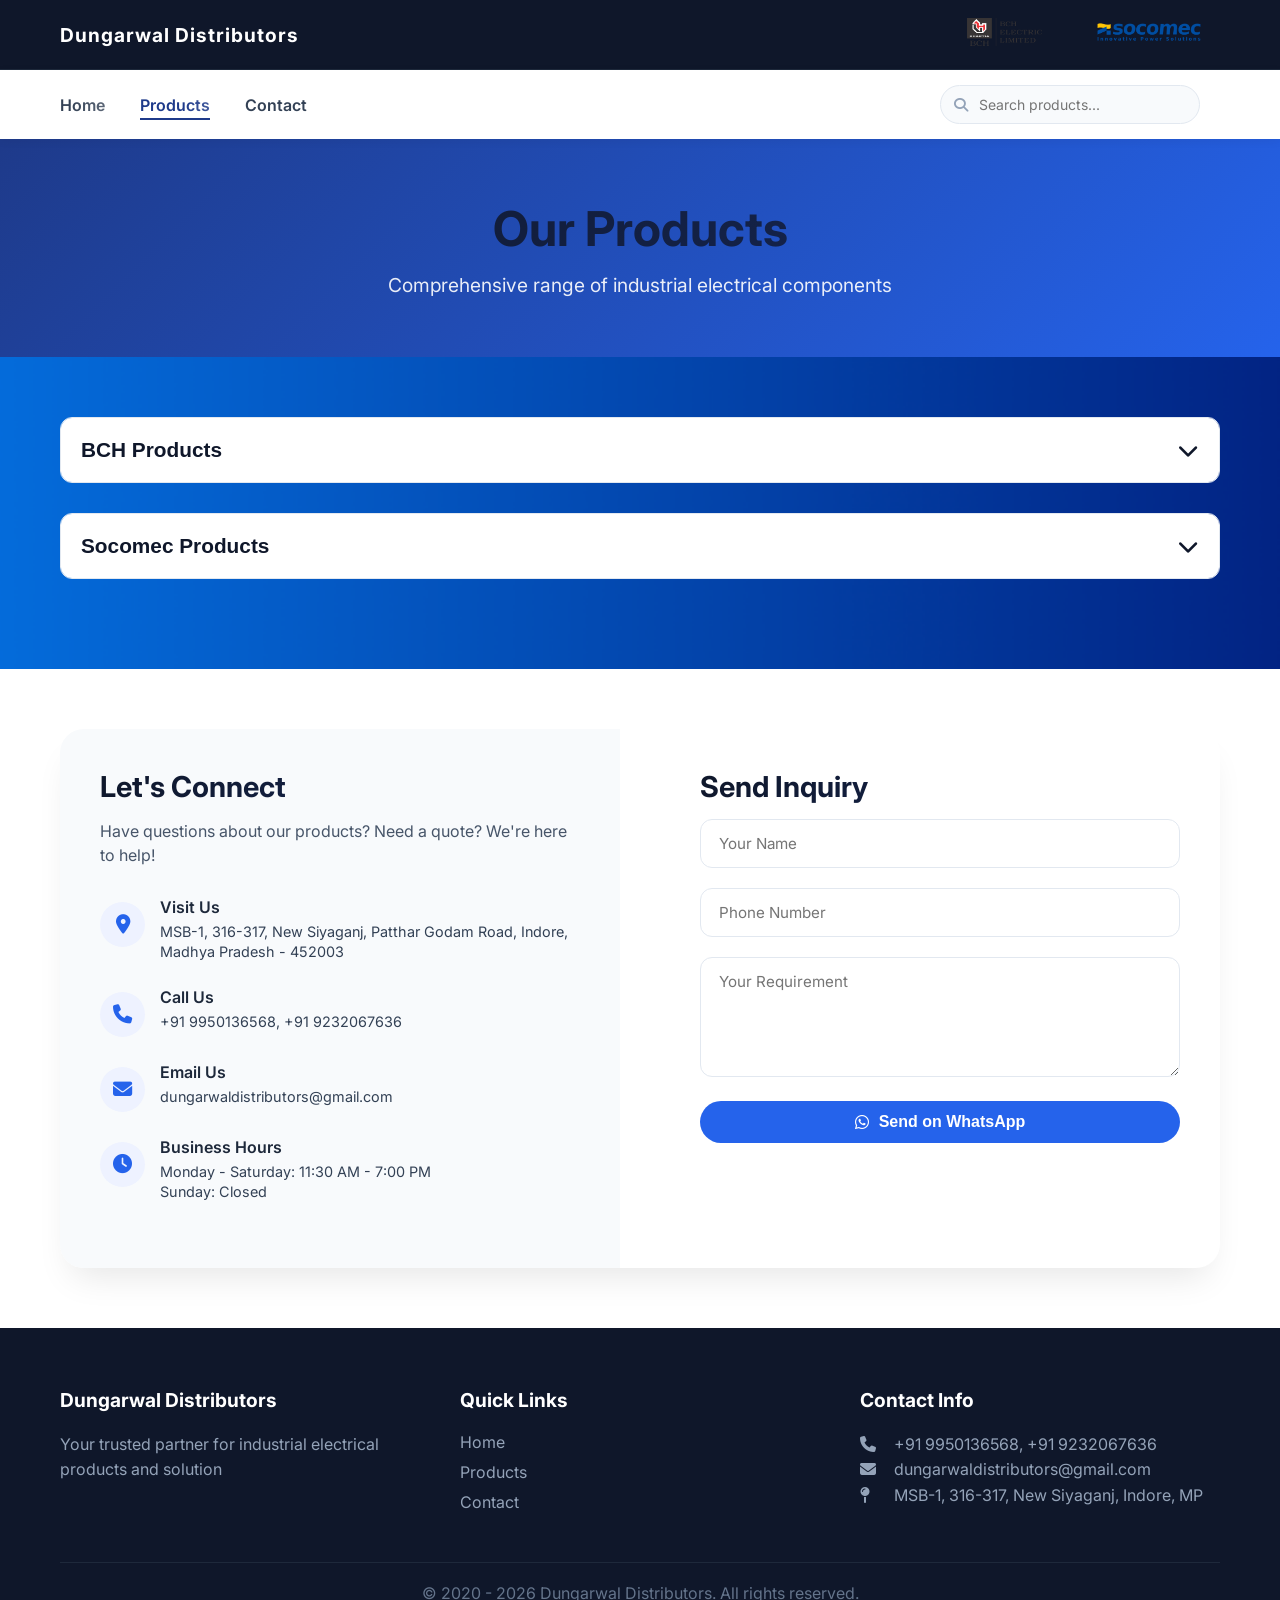
==== products.html @ 01066be3 "Add files via upload" ====
<!DOCTYPE html>
<html lang="en">
<head>
  <meta charset="UTF-8">
  <meta name="viewport" content="width=device-width, initial-scale=1.0">
  <link rel="stylesheet" href="style.css">
  <script defer src="script.js"></script>
  <title>Products | Dungarwal Distributors</title>
  <link href="https://fonts.googleapis.com/css2?family=Inter:wght@300;400;500;600;700;800&display=swap" rel="stylesheet">
  <link rel="stylesheet" href="https://cdnjs.cloudflare.com/ajax/libs/font-awesome/6.4.0/css/all.min.css">
  <style>
    /* Additional styles for contact section on products page - matching contact page exactly */
    .products-contact-section {
      padding: 60px 0;
      background: #ffffff;
    }
    
    .products-contact-section .container {
      max-width: 1200px;
      margin: 0 auto;
      padding: 0 20px;
    }
    
    .products-contact-section .contact-grid {
      display: grid;
      grid-template-columns: 1fr 1fr;
      gap: 40px;
      background: #ffffff;
      border-radius: 24px;
      box-shadow: 0 20px 35px -12px rgba(0,0,0,0.1);
      overflow: hidden;
    }
    
    .products-contact-section .contact-info {
      background: #f8fafc;
      padding: 40px;
    }
    
    .products-contact-section .contact-info h2 {
      font-size: 1.8rem;
      color: #1e293b;
      margin-bottom: 15px;
      font-weight: 700;
    }
    
    .products-contact-section .contact-info > p {
      color: #475569;
      margin-bottom: 30px;
      line-height: 1.5;
    }
    
    .products-contact-section .info-item {
      display: flex;
      align-items: flex-start;
      gap: 15px;
      margin-bottom: 25px;
    }
    
    .products-contact-section .info-item i {
      width: 45px;
      height: 45px;
      background: #eef2ff;
      border-radius: 50%;
      display: flex;
      align-items: center;
      justify-content: center;
      color: #2563eb;
      font-size: 1.2rem;
      flex-shrink: 0;
    }
    
    .products-contact-section .info-item h4 {
      font-size: 1rem;
      font-weight: 600;
      color: #1e293b;
      margin-bottom: 5px;
    }
    
    .products-contact-section .info-item p {
      color: #334155;
      font-size: 0.9rem;
      line-height: 1.4;
      margin: 0;
    }
    
    .products-contact-section .contact-form {
      padding: 40px;
    }
    
    .products-contact-section .contact-form h2 {
      font-size: 1.8rem;
      color: #1e293b;
      margin-bottom: 15px;
      font-weight: 700;
    }
    
    .products-contact-section .contact-form .form-group {
      margin-bottom: 20px;
    }
    
    .products-contact-section .contact-form input,
    .products-contact-section .contact-form textarea {
      width: 100%;
      padding: 14px 18px;
      border: 1px solid #e2e8f0;
      border-radius: 12px;
      font-family: 'Inter', sans-serif;
      font-size: 0.95rem;
      transition: all 0.2s ease;
      background: #ffffff;
    }
    
    .products-contact-section .contact-form input:focus,
    .products-contact-section .contact-form textarea:focus {
      outline: none;
      border-color: #2563eb;
      box-shadow: 0 0 0 3px rgba(37, 99, 235, 0.1);
    }
    
    .products-contact-section .contact-form textarea {
      min-height: 120px;
      resize: vertical;
    }
    
    .products-contact-section .contact-form .btn-primary {
      background: #2563eb;
      color: white;
      border: none;
      padding: 12px 28px;
      border-radius: 40px;
      font-weight: 600;
      font-size: 1rem;
      cursor: pointer;
      display: inline-flex;
      align-items: center;
      gap: 10px;
      transition: all 0.2s ease;
      width: 100%;
      justify-content: center;
    }
    
    .products-contact-section .contact-form .btn-primary:hover {
      background: #1d4ed8;
      transform: translateY(-2px);
      box-shadow: 0 6px 14px rgba(37, 99, 235, 0.25);
    }
    
    @media (max-width: 768px) {
      .products-contact-section .contact-grid {
        grid-template-columns: 1fr;
        gap: 0;
      }
      .products-contact-section .contact-info,
      .products-contact-section .contact-form {
        padding: 30px 25px;
      }
      .products-contact-section .contact-info h2,
      .products-contact-section .contact-form h2 {
        font-size: 1.5rem;
      }
    }
  </style>
</head>
<body>

<!-- Top Header with Index Button and Brand Logos -->
<div class="top-bar">
  <div class="container">
    <a href="index.html" class="company-name-btn">Dungarwal Distributors</a>
    <div class="brand-logos">
      <a href="index.html" class="company-name-btn" style="padding: 6px 16px;">
        <img src="images/bch-logo.png" alt="BCH Electric" style="height: 28px;">
      </a>
      <a href="index.html" class="company-name-btn" style="padding: 6px 16px;">
        <img src="images/socomec-logo.png" alt="Socomec" style="height: 28px;">
      </a>
    </div>
  </div>
</div>

<!-- Main Navigation -->
<nav class="main-nav">
  <div class="container">
    <div class="nav-links">
      <a href="index.html">Home</a>
      <a href="products.html" class="active">Products</a>
      <a href="contact.html">Contact</a>
    </div>
    <div class="nav-toggle">
      <i class="fas fa-bars"></i>
    </div>
  </div>
</nav>

<!-- Page Header -->
<section class="page-header">
  <div class="container">
    <h1>Our Products</h1>
    <p>Comprehensive range of industrial electrical components</p>
  </div>
</section>

<!-- Products Section -->
<section class="products-section">
  <div class="container">
    
    <!-- BCH Products Dropdown -->
    <div class="product-category">
      <button class="category-toggle">
        <span>BCH Products</span>
        <i class="fas fa-chevron-down"></i>
      </button>
      <div class="category-content">
        
        <div class="subcategory">
          <button class="subcategory-toggle">
            <span>Pump Controllers</span>
            <i class="fas fa-chevron-right"></i>
          </button>
          <div class="subcategory-content">
            <div class="products-grid">
              <div class="product-card">
                <div class="product-image">
                  <img src="images/dol.jpg" alt="DOL Starter">
                </div>
                <h3>DOL Starter</h3>
                <p>Direct-On-Line starter for simple and reliable motor starting applications.</p>
              </div>
              <div class="product-card">
                <div class="product-image">
                  <img src="images/fasd.png" alt="FASD">
                </div>
                <h3>FASD</h3>
                <p>Fully automatic star-delta starters for efficient pump and motor control.</p>
              </div>
              <div class="product-card">
                <div class="product-image">
                  <img src="images/three-phase-starter-panel.png" alt="Motor Starter Panel">
                </div>
                <h3>Motor Starter Panel</h3>
                <p>SPS DOL and star delta starter panels</p>
              </div>
              <div class="product-card">
                <div class="product-image">
                  <img src="images/bk1.png" alt="Bk1 Starter">
                </div>
                <h3>BK1 Starter</h3>
                <p>BK1 Starter</p>
              </div>
            </div>
          </div>
        </div>

        <!-- Industrial Products -->
        <div class="subcategory">
          <button class="subcategory-toggle">
            <span>Industrial Products</span>
            <i class="fas fa-chevron-right"></i>
          </button>
          <div class="subcategory-content">
            
            <!-- Power Control -->
            <div class="subcategory">
              <button class="subcategory-toggle">
                <span>Power Control</span>
                <i class="fas fa-chevron-right"></i>
              </button>
              <div class="subcategory-content">
                <div class="products-grid">
                  <div class="product-card"><div class="product-image"><img src="images/mccb.jpg" alt="MCCB"></div><h3>MCCB</h3></div>
                  <div class="product-card"><div class="product-image"><img src="images/mcb.jpg" alt="MCB"></div><h3>MCB</h3></div>
                  <div class="product-card"><div class="product-image"><img src="images/db.jpg" alt="Distribution Box"></div><h3>MCB Distribution Box</h3></div>
                  <div class="product-card"><div class="product-image"><img src="images/sdf.jpg" alt="SDF"></div><h3>SDF</h3></div>
                  <div class="product-card"><div class="product-image"><img src="images/acb.jpg" alt="ACB"></div><h3>ACB</h3></div>
                  <div class="product-card"><div class="product-image"><img src="images/rccb.jpg" alt="RCCB"></div><h3>RCCB</h3></div>
                </div>
              </div>
            </div>

            <!-- Motor Control -->
            <div class="subcategory">
              <button class="subcategory-toggle">
                <span>Motor Control Products</span>
                <i class="fas fa-chevron-right"></i>
              </button>
              <div class="subcategory-content">
                <div class="products-grid">
                  <div class="product-card"><div class="product-image"><img src="images/minicontactor.jpg" alt="Mini Contactor"></div><h3>Mini Contactors</h3></div>
                  <div class="product-card"><div class="product-image"><img src="images/contactor.jpg" alt="Contactor"></div><h3>Contactors</h3></div>
                  <div class="product-card"><div class="product-image"><img src="images/special.jpg" alt="Special Contactor"></div><h3>Special Purpose Contactors</h3></div>
                  <div class="product-card"><div class="product-image"><img src="images/relay.jpg" alt="Control Relay"></div><h3>Control Relay</h3></div>
                  <div class="product-card"><div class="product-image"><img src="images/dccontactor.jpg" alt="DC Contactor"></div><h3>DC Contactors</h3></div>
                  <div class="product-card"><div class="product-image"><img src="images/relay.jpg" alt="Overload Relay"></div><h3>Overload Relays</h3></div>
                  <div class="product-card"><div class="product-image"><img src="images/mpcb.jpg" alt="MPCB"></div><h3>MPCB</h3></div>
                  <div class="product-card"><div class="product-image"><img src="images/EOR.jpg" alt="Electronic Overload Relay"></div><h3>Electronic Overload Relay</h3></div>
                  <div class="product-card"><div class="product-image"><img src="images/apfc.jpg" alt="Automatic Power Factor Correction Relay"></div><h3>APFC Relay</h3></div>
                  <div class="product-card"><div class="product-image"><img src="images/capacitor.jpg" alt="Power Capacitor"></div><h3>Power Capacitor</h3></div>
                </div>
              </div>
            </div>
           
            <!-- Other Industrial -->
            <div class="subcategory">
              <button class="subcategory-toggle">
                <span>Other Industrial Products</span>
                <i class="fas fa-chevron-right"></i>
              </button>
              <div class="subcategory-content">
                <div class="products-grid">
                  <div class="product-card"><div class="product-image"><img src="images/control.jpg" alt="Control Devices"></div><h3>Control & Signalling Devices</h3></div>
                  <div class="product-card"><div class="product-image"><img src="images/footswitch.jpg" alt="Foot Switch"></div><h3>Foot Switch</h3></div>
                  <div class="product-card"><div class="product-image"><img src="images/acbrake.jpg" alt="AC Brake"></div><h3>AC Solenoid & AC Brakes</h3></div>
                  <div class="product-card"><div class="product-image"><img src="images/dcbrake.jpg" alt="DC Brake"></div><h3>DC Brakes</h3></div>
                  <div class="product-card"><div class="product-image"><img src="images/timer.jpg" alt="Timer"></div><h3>Pneumatic Timers</h3></div>
                  <div class="product-card"><div class="product-image"><img src="images/wire.jpg" alt="Wire"></div><h3>Wires & Cables</h3></div>
                  <div class="product-card"><div class="product-image"><img src="images/socket.jpg" alt="Socket"></div><h3>Industrial Plug & Socket</h3></div>
                  <div class="product-card"><div class="product-image"><img src="images/limit.jpg" alt="Limit Switch"></div><h3>Limit Switch</h3></div>
                  <div class="product-card"><div class="product-image"><img src="images/ps.jpg" alt="Proximity Sensor"></div><h3>Proximity Sensor</h3></div>
                </div>
              </div>
            </div>

          </div>
        </div>

        <!-- Enclosures -->
        <div class="subcategory">
          <button class="subcategory-toggle">
            <span>Enclosures</span>
            <i class="fas fa-chevron-right"></i>
          </button>
          <div class="subcategory-content">
            <div class="products-grid">
              <div class="product-card">
                <div class="product-image">
                  <img src="images/enclosure.jpg" alt="Electrical Enclosures">
                </div>
                <h3>Electrical Enclosures</h3>
                <p>Robust enclosures for protection of electrical components in industrial environments.</p>
              </div>
            </div>
          </div>
        </div>

      </div>
    </div>

    <div class="product-category">
      <button class="category-toggle">
        <span>Socomec Products</span>
        <i class="fas fa-chevron-down"></i>
      </button>
      <div class="category-content">
        
        <!-- Subcategory 1 -->
        <div class="subcategory">
          <button class="subcategory-toggle">
            <span>Power Switching</span>
            <i class="fas fa-chevron-right"></i>
          </button>
          <div class="subcategory-content">
            <div class="products-grid">
              <div class="product-card">
                <div class="product-image">
                  <img src="images/ats.jpg" alt="ATS">
                </div>
                <h3>Automatic Transfer Switch</h3>
                <p>Seamless switching between mains and generator.</p>
              </div>
              <div class="product-card">
                <div class="product-image">
                  <img src="images/changeover.jpg" alt="Changeover">
                </div>
                <h3>Manual Changeover Switch</h3>
                <p>Reliable manual power switching solution.</p>
              </div>
              <div class="product-card">
                <div class="product-image">
                  <img src="images/switch.jpg" alt="Switch Disconnector">
                </div>
                <h3>Switch Disconnectors</h3>
                <p>Safe isolation and switching devices.</p>
              </div>
              <div class="product-card">
                <div class="product-image">
                  <img src="images/fuse.jpg" alt="Fuse Switch">
                </div>
                <h3>Fuse Switch Disconnectors</h3>
                <p>Integrated protection with fuse-based switching.</p>
              </div>
            </div>
          </div>
        </div>

        <!-- Subcategory 2 -->
        <div class="subcategory">
          <button class="subcategory-toggle">
            <span>Power Monitoring</span>
            <i class="fas fa-chevron-right"></i>
          </button>
          <div class="subcategory-content">
            <div class="products-grid">
              <div class="product-card">
                <div class="product-image">
                  <img src="images/meter.jpg" alt="Energy Meter">
                </div>
                <h3>Energy Meters</h3>
                <p>Accurate measurement of electrical consumption.</p>
              </div>
              <div class="product-card">
                <div class="product-image">
                  <img src="images/analyzer.jpg" alt="Power Analyzer">
                </div>
                <h3>Power Analyzers</h3>
                <p>Advanced monitoring of electrical parameters.</p>
              </div>
              <div class="product-card">
                <div class="product-image">
                  <img src="images/monitor.jpg" alt="Monitoring System">
                </div>
                <h3>Monitoring Systems</h3>
                <p>Real-time tracking of power performance.</p>
              </div>
              <div class="product-card">
                <div class="product-image">
                  <img src="images/controller.jpg" alt="Controller">
                </div>
                <h3>Power Controllers</h3>
                <p>Smart control for optimized energy usage.</p>
              </div>
            </div>
          </div>
        </div>

      </div>
    </div>

  </div> <!-- Closing container for products-section -->
</section>

<!-- ========== CONTACT SECTION ADDED EXACTLY AS ON CONTACT PAGE ========== -->
<section class="products-contact-section">
  <div class="container">
    <div class="contact-grid">
      <div class="contact-info">
        <h2>Let's Connect</h2>
        <p>Have questions about our products? Need a quote? We're here to help!</p>
        
        <div class="info-item">
          <i class="fas fa-map-marker-alt"></i>
          <div>
            <h4>Visit Us</h4>
            <p>MSB-1, 316-317, New Siyaganj, Patthar Godam Road, Indore, Madhya Pradesh - 452003</p>
          </div>
        </div>
        
        <div class="info-item">
          <i class="fas fa-phone"></i>
          <div>
            <h4>Call Us</h4>
            <p>+91 9950136568, +91 9232067636</p>
          </div>
        </div>
        
        <div class="info-item">
          <i class="fas fa-envelope"></i>
          <div>
            <h4>Email Us</h4>
            <p>dungarwaldistributors@gmail.com</p>
          </div>
        </div>
        
        <div class="info-item">
          <i class="fas fa-clock"></i>
          <div>
            <h4>Business Hours</h4>
            <p>Monday - Saturday: 11:30 AM - 7:00 PM</p>
            <p>Sunday: Closed</p>
          </div>
        </div>
      </div>
      
      <div class="contact-form">
        <h2>Send Inquiry</h2>
        <form id="productsInquiryForm">
          <div class="form-group">
            <input type="text" id="productsName" placeholder="Your Name" required>
          </div>
          <div class="form-group">
            <input type="text" id="productsPhone" placeholder="Phone Number" required>
          </div>
          <div class="form-group">
            <textarea id="productsMessage" placeholder="Your Requirement" required></textarea>
          </div>
          <button type="button" class="btn-primary" onclick="sendProductsWhatsApp()">
            <i class="fab fa-whatsapp"></i> Send on WhatsApp
          </button>
        </form>
      </div>
    </div>
  </div>
</section>
<!-- ========== END OF CONTACT SECTION ========== -->

<!-- Footer -->
<footer>
  <div class="container" id="footer-container">
    <!-- Footer will load here -->
  </div>
</footer>

<script>
  fetch('footer.html')
    .then(response => response.text())
    .then(data => {
      document.getElementById('footer-container').innerHTML = data;
    });
</script>

<script>
  // Product URL mapping
  const productUrls = {
    'dol-starter': 'dol-starter.html',
    'fasd-starter': 'fasd-starter.html',
    'motor-starter-panel': 'motor-starter-panel.html',
    'single-phase-pump-panel': 'vfd-panel.html',
    'mccb': 'mccb.html',
    'mcb': 'mcb.html',
    'distribution-box': 'distribution-box.html',
    'sdf': 'sdf.html',
    'acb': 'acb.html',
    'rccb': 'rccb.html',
    'mini-contactor': 'mini-contactor.html',
    'contactor': 'contactor.html',
    'special-contactor': 'special-contactor.html',
    'control-relay': 'control-relay.html',
    'dc-contactor': 'dc-contactor.html',
    'overload-relay': 'overload-relay.html',
    'mpcb': 'mpcb.html',
    'electronic-overload': 'electronic-overload.html',
    'apfc-relay': 'apfc-relay.html',
    'power-capacitor': 'power-capacitor.html',
    'control-devices': 'control-devices.html',
    'foot-switch': 'foot-switch.html',
    'ac-brake': 'ac-brake.html',
    'dc-brake': 'dc-brake.html',
    'timer': 'timer.html',
    'wire': 'wire.html',
    'socket': 'socket.html',
    'limit-switch': 'limit-switch.html',
    'proximity-sensor': 'proximity-sensor.html',
    'enclosures': 'enclosures.html',
    'ats': 'ats.html',
    'changeover': 'changeover.html',
    'switch-disconnector': 'switch-disconnector.html',
    'fuse-switch': 'fuse-switch.html',
    'energy-meter': 'energy-meter.html',
    'power-analyzer': 'power-analyzer.html',
    'monitoring-system': 'monitoring-system.html',
    'power-controller': 'power-controller.html'
  };

  // Enable scroll restoration
  if ('scrollRestoration' in history) {
    history.scrollRestoration = 'manual';
  }

  // Save scroll position before leaving
  window.addEventListener('beforeunload', () => {
    sessionStorage.setItem('products_scroll_position', window.scrollY);
    
    // Save expanded categories state
    const expandedCategories = [];
    document.querySelectorAll('.category-content.active').forEach((content, index) => {
      const categoryBtn = content.previousElementSibling;
      if (categoryBtn && categoryBtn.classList.contains('category-toggle')) {
        const categoryText = categoryBtn.querySelector('span').innerText;
        expandedCategories.push(categoryText);
      }
    });
    sessionStorage.setItem('products_expanded_categories', JSON.stringify(expandedCategories));
    
    // Save expanded subcategories state
    const expandedSubcategories = [];
    document.querySelectorAll('.subcategory-content.active').forEach((content) => {
      const subcategoryBtn = content.previousElementSibling;
      if (subcategoryBtn && subcategoryBtn.classList.contains('subcategory-toggle')) {
        const subcategoryText = subcategoryBtn.querySelector('span').innerText;
        expandedSubcategories.push(subcategoryText);
      }
    });
    sessionStorage.setItem('products_expanded_subcategories', JSON.stringify(expandedSubcategories));
  });

  // Restore scroll position and expanded states on load
  window.addEventListener('load', () => {
    // Restore scroll position
    const savedScroll = sessionStorage.getItem('products_scroll_position');
    if (savedScroll) {
      setTimeout(() => {
        window.scrollTo(0, parseInt(savedScroll));
      }, 100);
    }
    
    // Restore expanded categories
    const savedCategories = sessionStorage.getItem('products_expanded_categories');
    if (savedCategories) {
      const categoriesToExpand = JSON.parse(savedCategories);
      document.querySelectorAll('.category-toggle').forEach(toggle => {
        const span = toggle.querySelector('span');
        if (span && categoriesToExpand.includes(span.innerText)) {
          toggle.click();
        }
      });
    }
    
    // Restore expanded subcategories
    const savedSubcategories = sessionStorage.getItem('products_expanded_subcategories');
    if (savedSubcategories) {
      const subcategoriesToExpand = JSON.parse(savedSubcategories);
      document.querySelectorAll('.subcategory-toggle').forEach(toggle => {
        const span = toggle.querySelector('span');
        if (span && subcategoriesToExpand.includes(span.innerText)) {
          toggle.click();
        }
      });
    }
  });

  // Category toggle functionality
  document.querySelectorAll('.category-toggle').forEach(button => {
    button.addEventListener('click', () => {
      const content = button.nextElementSibling;
      button.classList.toggle('active');
      content.classList.toggle('active');
    });
  });

  // Subcategory toggle functionality
  document.querySelectorAll('.subcategory-toggle').forEach(button => {
    button.addEventListener('click', (e) => {
      e.stopPropagation();
      const content = button.nextElementSibling;
      button.classList.toggle('active');
      content.classList.toggle('active');
    });
  });

  // Make product cards clickable - saves scroll position before navigating
  document.querySelectorAll('.product-card').forEach(card => {
    card.addEventListener('click', (e) => {
      e.preventDefault();
      
      const productKey = card.getAttribute('data-product');
      const productUrl = productUrls[productKey];
      
      if (productUrl) {
        // Save current scroll position before navigating
        sessionStorage.setItem('products_scroll_position', window.scrollY);
        
        // Save expanded categories state
        const expandedCategories = [];
        document.querySelectorAll('.category-content.active').forEach((content) => {
          const categoryBtn = content.previousElementSibling;
          if (categoryBtn && categoryBtn.classList.contains('category-toggle')) {
            const categoryText = categoryBtn.querySelector('span').innerText;
            expandedCategories.push(categoryText);
          }
        });
        sessionStorage.setItem('products_expanded_categories', JSON.stringify(expandedCategories));
        
        // Save expanded subcategories state
        const expandedSubcategories = [];
        document.querySelectorAll('.subcategory-content.active').forEach((content) => {
          const subcategoryBtn = content.previousElementSibling;
          if (subcategoryBtn && subcategoryBtn.classList.contains('subcategory-toggle')) {
            const subcategoryText = subcategoryBtn.querySelector('span').innerText;
            expandedSubcategories.push(subcategoryText);
          }
        });
        sessionStorage.setItem('products_expanded_subcategories', JSON.stringify(expandedSubcategories));
        
        // Navigate to product page
        window.location.href = productUrl;
      } else {
        console.warn('No URL mapping found for product:', productKey);
      }
    });
  });

  // WhatsApp inquiry function for products page (identical to contact page)
  function sendProductsWhatsApp() {
    var name = document.getElementById('productsName').value.trim();
    var phone = document.getElementById('productsPhone').value.trim();
    var message = document.getElementById('productsMessage').value.trim();
    
    if (name === "" || phone === "" || message === "") {
      alert("Please fill all fields before sending.");
      return;
    }
    
    // Validate phone number (basic check)
    if (phone.length < 10) {
      alert("Please enter a valid phone number.");
      return;
    }
    
    var whatsappMessage = "Hello Dungarwal Distributors,%0A" +
                          "Name: " + encodeURIComponent(name) + "%0A" +
                          "Phone: " + encodeURIComponent(phone) + "%0A" +
                          "Requirement: " + encodeURIComponent(message);
    
    // Using the business phone number from contact info
    var whatsappNumber = "919950136568"; // +91 9950136568 without plus
    var whatsappUrl = "https://wa.me/" + whatsappNumber + "?text=" + whatsappMessage;
    
    window.open(whatsappUrl, '_blank');
  }
</script>

</body>
</html>
---- style.css ----
* {
  margin: 0;
  padding: 0;
  box-sizing: border-box;
}

body {
  font-family: 'Inter', sans-serif;
  background: #f8fafc;
  color: #1e293b;
  overflow-x: hidden;
  position: relative;
}

/* Animated Background Gradient */
body::before {
  content: '';
  position: fixed;
  top: 0;
  left: 0;
  width: 100%;
  height: 100%;
  background: linear-gradient(125deg, 
    rgba(248, 250, 252, 0.95) 0%,
    rgba(241, 245, 249, 0.95) 50%,
    rgba(226, 232, 240, 0.95) 100%);
  z-index: -2;
  animation: gradientShift 15s ease infinite;
  background-size: 200% 200%;
}

@keyframes gradientShift {
  0% { background-position: 0% 50%; }
  50% { background-position: 100% 50%; }
  100% { background-position: 0% 50%; }
}

/* Floating Particles */
.particles {
  position: fixed;
  top: 0;
  left: 0;
  width: 100%;
  height: 100%;
  z-index: -1;
  pointer-events: none;
  overflow: hidden;
}

.particle {
  position: absolute;
  background: rgba(30, 58, 138, 0.08);
  border-radius: 50%;
  animation: float linear infinite;
  pointer-events: none;
}

@keyframes float {
  0% {
    transform: translateY(100vh) rotate(0deg);
    opacity: 0;
  }
  10% {
    opacity: 0.5;
  }
  90% {
    opacity: 0.5;
  }
  100% {
    transform: translateY(-100vh) rotate(360deg);
    opacity: 0;
  }
}

/* Background Image */
.grid-pattern {
  position: fixed;
  top: 0;
  left: 0;
  width: 100%;
  height: 100%;
  background-image: url("images/background1.png");
  background-size: cover;
  background-position: center;
  background-repeat: no-repeat;
  z-index: -1;
  pointer-events: none;
}

/* Hero Section with Moving Light Effect */
.hero {
  background: linear-gradient(135deg, #0f172a 0%, #1e293b 100%);
  color: white;
  padding: 100px 0;
  position: relative;
  overflow: hidden;
}

.hero::before {
  content: '';
  position: absolute;
  top: -50%;
  left: -50%;
  width: 200%;
  height: 200%;
  background: radial-gradient(circle, rgba(37, 99, 235, 0.1) 0%, transparent 70%);
  animation: rotateLight 30s linear infinite;
  z-index: 0;
}

@keyframes rotateLight {
  0% {
    transform: rotate(0deg);
  }
  100% {
    transform: rotate(360deg);
  }
}

.hero::after {
  content: '';
  position: absolute;
  top: 0;
  left: 0;
  right: 0;
  bottom: 0;
  background: url('data:image/svg+xml,<svg xmlns="http://www.w3.org/2000/svg" viewBox="0 0 100 100"><circle cx="50" cy="50" r="40" fill="none" stroke="rgba(255,255,255,0.03)" stroke-width="2"/></svg>') repeat;
  opacity: 0.5;
  animation: pulse 4s ease-in-out infinite;
}

@keyframes pulse {
  0%, 100% {
    opacity: 0.3;
  }
  50% {
    opacity: 0.6;
  }
}

.hero-content {
  position: relative;
  z-index: 2;
}

/* Glowing Effect on Cards */
.product-card {
  background: rgb(235, 227, 227);
  border-radius: 12px;
  overflow: hidden;
  transition: all 0.3s ease;
  box-shadow: 0 2px 5px rgba(0, 0, 0, 0.05);
  position: relative;

  display: flex;
  flex-direction: column;
  align-items: center;
  text-align: center;
}

.product-image {
  width: 100%;
  display: flex;
  justify-content: center;
  align-items: center;
  padding: 20px;
  background: #fff; /* Optional: white background for image area */
}

.product-image img {
  max-width: 100%;
  height: auto;
  object-fit: contain;
  display: block;
}

/* Optional: Set a consistent height for all images */
.product-image {
  height: 200px; /* Adjust as needed */
}

.product-image img {
  max-height: 100%;
  width: auto;
}

.product-card::before {
  content: '';
  position: absolute;
  top: 0;
  left: 0;
  right: 0;
  height: 3px;
  background: linear-gradient(90deg, #1e3a8a, #60a5fa, #1e3a8a);
  transform: translateX(-100%);
  transition: transform 0.5s ease;
}

.product-card:hover::before {
  transform: translateX(0);
}

.product-card:hover {
  transform: translateY(-5px);
  box-shadow: 0 10px 25px rgba(0, 0, 0, 0.1);
}

/* Subtle Glow on Buttons */
.btn-primary {
  position: relative;
  overflow: hidden;
}

.btn-primary::before {
  content: '';
  position: absolute;
  top: 50%;
  left: 50%;
  width: 0;
  height: 0;
  border-radius: 50%;
  background: rgba(255, 255, 255, 0.3);
  transform: translate(-50%, -50%);
  transition: width 0.6s, height 0.6s;
}

.btn-primary:hover::before {
  width: 300px;
  height: 300px;
}

/* Animated Border for Brand Cards */
.brand-card {
  background: white;
  padding: 40px;
  border-radius: 20px;
  text-align: center;
  transition: all 0.3s ease;
  box-shadow: 0 5px 15px rgba(0, 0, 0, 0.05);
  position: relative;
  overflow: hidden;
}

.brand-card::after {
  content: '';
  position: absolute;
  bottom: 0;
  left: 0;
  right: 0;
  height: 3px;
  background: linear-gradient(90deg, #1e3a8a, #60a5fa, #1e3a8a);
  transform: scaleX(0);
  transition: transform 0.5s ease;
}

.brand-card:hover::after {
  transform: scaleX(1);
}

/* Smooth Scroll Animation */
html {
  scroll-behavior: smooth;
}

/* Floating Animation for Stats */
.stat {
  animation: floatStat 3s ease-in-out infinite;
}

.stat:nth-child(1) { animation-delay: 0s; }
.stat:nth-child(2) { animation-delay: 0.2s; }
.stat:nth-child(3) { animation-delay: 0.4s; }

@keyframes floatStat {
  0%, 100% {
    transform: translateY(0px);
  }
  50% {
    transform: translateY(-5px);
  }
}

/* Glassmorphism Effect on Section */
section {
  backdrop-filter: blur(0px);
  transition: backdrop-filter 0.3s ease;
}

section:hover {
  backdrop-filter: blur(0px);
}

/* Animated Gradient Text for Headings */
.about-content h2,
.brands h2,
.page-header h1,
.contact-info h2,
.contact-form h2 {
  background: linear-gradient(135deg, #0f172a 0%, #1e3a8a 100%);
  background-clip: text;
  -webkit-background-clip: text;
  -webkit-text-fill-color: transparent;
  background-size: 200% 200%;
  animation: gradientText 5s ease infinite;
}

@keyframes gradientText {
  0% {
    background-position: 0% 50%;
  }
  50% {
    background-position: 100% 50%;
  }
  100% {
    background-position: 0% 50%;
  }
}

/* Subtle Shimmer Effect on Navigation */
.nav-links a {
  position: relative;
}

.nav-links a::before {
  content: '';
  position: absolute;
  top: 0;
  left: -100%;
  width: 100%;
  height: 100%;
  background: linear-gradient(90deg, transparent, rgba(255, 255, 255, 0.2), transparent);
  transition: left 0.5s ease;
}

.nav-links a:hover::before {
  left: 100%;
}

.container {
  max-width: 1200px;
  margin: 0 auto;
  padding: 0 20px;
}

/* Top Bar */
.top-bar {
  background: #0f172a;
  padding: 12px 0;
  border-bottom: 1px solid #1e293b;
}

.top-bar .container {
  display: flex;
  justify-content: space-between;
  align-items: center;
}

.company-name {
  font-size: 1.2rem;
  font-weight: 700;
  color: #fff;
  letter-spacing: 1px;
}

.brand-logos {
  display: flex;
  gap: 20px;
  align-items: center;
}

.brand-logo {
  height: 35px;
  width: auto;
  object-fit: contain;
  filter: brightness(0) invert(1);
  transition: transform 0.3s ease;
}

.brand-logo:hover {
  transform: scale(1.05);
}

/* Main Navigation */
.main-nav {
  background: #fff;
  box-shadow: 0 2px 10px rgba(0, 0, 0, 0.05);
  position: sticky;
  top: 0;
  z-index: 1000;
}

.main-nav .container {
  display: flex;
  justify-content: space-between;
  align-items: center;
  padding: 15px 20px;
}

.nav-logo .logo-img {
  height: 50px;
  width: auto;
  object-fit: contain;
  transition: transform 0.3s ease;
}

.nav-logo:hover .logo-img {
  transform: scale(1.05);
}

.nav-links {
  display: flex;
  gap: 35px;
}

.nav-links a {
  text-decoration: none;
  color: #334155;
  font-weight: 600;
  transition: color 0.3s ease;
  position: relative;
}

.nav-links a:hover,
.nav-links a.active {
  color: #1e3a8a;
}

.nav-links a::after {
  content: '';
  position: absolute;
  bottom: -5px;
  left: 0;
  width: 0;
  height: 2px;
  background: #1e3a8a;
  transition: width 0.3s ease;
}

.nav-links a:hover::after,
.nav-links a.active::after {
  width: 100%;
}

.nav-toggle {
  display: none;
  font-size: 24px;
  cursor: pointer;
  color: #1e3a8a;
}

/* Buttons */
.btn-primary {
  display: inline-flex;
  align-items: center;
  gap: 10px;
  padding: 14px 32px;
  background: #1e3a8a;
  color: white;
  text-decoration: none;
  border-radius: 50px;
  font-weight: 600;
  transition: all 0.3s ease;
  border: none;
  cursor: pointer;
  font-size: 1rem;
}

.btn-primary:hover {
  background: #2563eb;
  transform: translateY(-2px);
  box-shadow: 0 5px 20px rgba(37, 99, 235, 0.3);
}

/* About Section */
.about {
  padding: 80px 0;
  background: white;
}

.about-grid {
  display: grid;
  grid-template-columns: 1fr 1fr;
  gap: 50px;
  align-items: center;
}

.about-content h2 {
  font-size: 2.5rem;
  margin-bottom: 20px;
  color: #0f172a;
}

.about-content p {
  font-size: 1.1rem;
  line-height: 1.6;
  color: #475569;
  margin-bottom: 30px;
}

.stats {
  display: grid;
  grid-template-columns: repeat(3, 1fr);
  gap: 20px;
  margin-top: 30px;
}

.stat h3 {
  font-size: 2rem;
  color: #1e3a8a;
  margin-bottom: 5px;
}

.stat p {
  font-size: 0.9rem;
  color: #64748b;
  margin: 0;
}

.about-image img {
  width: 100%;
  border-radius: 20px;
  box-shadow: 0 20px 40px rgba(0, 0, 0, 0.1);
}

/* Brands Section */
.brands {
  padding: 80px 0;
  background: #f1f5f9;
}

.brands h2 {
  text-align: center;
  font-size: 2.5rem;
  margin-bottom: 50px;
  color: #0f172a;
}

.brands-grid {
  display: grid;
  grid-template-columns: repeat(2, 1fr);
  gap: 30px;
  max-width: 800px;
  margin: 0 auto;
}

.brand-card {
  background: white;
  padding: 40px;
  border-radius: 20px;
  text-align: center;
  transition: all 0.3s ease;
  box-shadow: 0 5px 15px rgba(0, 0, 0, 0.05);
}

.brand-card:hover {
  transform: translateY(-10px);
  box-shadow: 0 20px 40px rgba(0, 0, 0, 0.1);
}

.brand-card img {
  height: 80px;
  width: auto;
  object-fit: contain;
  margin-bottom: 20px;
}

.brand-card h3 {
  font-size: 1.5rem;
  margin-bottom: 10px;
  color: #0f172a;
}

.brand-card p {
  color: #64748b;
}

/* Page Header */
.page-header {
  background: linear-gradient(135deg, #1e3a8a 0%, #2563eb 100%);
  color: white;
  padding: 60px 0;
  text-align: center;
}

.page-header h1 {
  font-size: 3rem;
  margin-bottom: 15px;
}

.page-header p {
  font-size: 1.2rem;
  opacity: 0.9;
}

/* Products Section */
.products-section {
  padding: 60px 0;
}

.product-category {
  margin-bottom: 30px;
  border: 1px solid #e2e8f0;
  border-radius: 12px;
  overflow: hidden;
  background: white;
}

.category-toggle {
  width: 100%;
  padding: 20px;
  background: white;
  border: none;
  text-align: left;
  font-size: 1.3rem;
  font-weight: 700;
  color: #0f172a;
  cursor: pointer;
  display: flex;
  justify-content: space-between;
  align-items: center;
  transition: background 0.3s ease;
}

.category-toggle:hover {
  background: #f8fafc;
}

.category-toggle i {
  transition: transform 0.3s ease;
}

.product-category.active .category-toggle i {
  transform: rotate(180deg);
}

.category-content {
  display: none;
  padding: 20px;
  background: #f8fafc;
  border-top: 1px solid #e2e8f0;
}

.product-category.active .category-content {
  display: block;
}

/* FIXED: Nested Subcategory Styles - Independent toggling */
.subcategory {
  margin-bottom: 20px;
  border: 1px solid #e2e8f0;
  border-radius: 10px;
  background: white;
}

/* Nested subcategory indentation */
.subcategory .subcategory {
  margin-left: 20px;
  margin-top: 15px;
}

.subcategory-toggle {
  width: 100%;
  padding: 15px;
  background: white;
  border: none;
  text-align: left;
  font-size: 1.1rem;
  font-weight: 600;
  color: #1e3a8a;
  cursor: pointer;
  display: flex;
  justify-content: space-between;
  align-items: center;
  border-radius: 10px;
  transition: background 0.3s ease;
}

.subcategory-toggle:hover {
  background: #f1f5f9;
}

.subcategory-toggle i {
  transition: transform 0.3s ease;
}

.subcategory.active > .subcategory-toggle i {
  transform: rotate(90deg);
}

.subcategory-content {
  display: none;
  padding: 15px;
  border-top: 1px solid #e2e8f0;
}

.subcategory.active > .subcategory-content {
  display: block;
}

/* Ensure nested content doesn't get extra padding */
.subcategory .subcategory .subcategory-content {
  padding: 12px;
}

.products-grid {
  display: grid;
  grid-template-columns: repeat(auto-fill, minmax(250px, 1fr));
  gap: 20px;
}

.product-card {
  background: white;
  border-radius: 12px;
  overflow: hidden;
  transition: all 0.3s ease;
  box-shadow: 0 2px 5px rgba(0, 0, 0, 0.05);
}

.product-card:hover {
  transform: translateY(-5px);
  box-shadow: 0 10px 25px rgba(0, 0, 0, 0.1);
}

.product-image {
  height: 180px;
  width: 225px;
  overflow: hidden;
}

.product-image img {
  width: 100%;
  height: 100%;
  object-fit: contain;
  transition: transform 0.3s ease;
}

.product-card:hover .product-image img {
  transform: scale(1.05);
}

.product-card h3 {
  padding: 15px 15px 5px;
  font-size: 1rem;
  color: #0f172a;
}

.product-card p {
  padding: 0 15px 15px;
  font-size: 0.85rem;
  color: #64748b;
}

/* Contact Section */
.contact-section {
  padding: 60px 0;
  background: white;
}

.contact-grid {
  display: grid;
  grid-template-columns: 1fr 1fr;
  gap: 50px;
}

.contact-info h2,
.contact-form h2 {
  font-size: 2rem;
  margin-bottom: 20px;
  color: #0f172a;
}

.contact-info > p {
  color: #475569;
  margin-bottom: 30px;
}

.info-item {
  display: flex;
  gap: 20px;
  margin-bottom: 25px;
}

.info-item i {
  font-size: 1.5rem;
  color: #1e3a8a;
  margin-top: 5px;
}

.info-item h4 {
  font-size: 1.1rem;
  margin-bottom: 5px;
  color: #0f172a;
}

.info-item p {
  color: #475569;
  line-height: 1.5;
}

.contact-form .form-group {
  margin-bottom: 20px;
}

.contact-form input,
.contact-form textarea {
  width: 100%;
  padding: 14px;
  border: 1px solid #e2e8f0;
  border-radius: 10px;
  font-family: inherit;
  font-size: 1rem;
  transition: all 0.3s ease;
}

.contact-form input:focus,
.contact-form textarea:focus {
  outline: none;
  border-color: #1e3a8a;
  box-shadow: 0 0 0 3px rgba(30, 58, 138, 0.1);
}

.contact-form textarea {
  min-height: 120px;
  resize: vertical;
}

/* Footer */
footer {
  background: #0f172a;
  color: white;
  padding: 60px 0 20px;
}

.footer-grid {
  display: grid;
  grid-template-columns: repeat(3, 1fr);
  gap: 40px;
  margin-bottom: 40px;
}

.footer-col h4 {
  font-size: 1.2rem;
  margin-bottom: 20px;
  color: white;
}

.footer-col p {
  color: #94a3b8;
  line-height: 1.6;
}

.footer-col a {
  display: block;
  color: #94a3b8;
  text-decoration: none;
  margin-bottom: 10px;
  transition: color 0.3s ease;
}

.footer-col a:hover {
  color: white;
}

.footer-col i {
  margin-right: 10px;
  width: 20px;
}

.footer-bottom {
  text-align: center;
  padding-top: 20px;
  border-top: 1px solid #1e293b;
  color: #64748b;
}

/* Animations */
@keyframes fadeUp {
  from {
    opacity: 0;
    transform: translateY(30px);
  }
  to {
    opacity: 1;
    transform: translateY(0);
  }
}

.fade-up {
  animation: fadeUp 0.8s ease forwards;
}

.delay-1 {
  animation-delay: 0.2s;
  opacity: 0;
  animation-fill-mode: forwards;
}

.delay-2 {
  animation-delay: 0.4s;
  opacity: 0;
  animation-fill-mode: forwards;
}

/* Company Name as Button */
.company-name-btn {
  font-size: 1.2rem;
  font-weight: 700;
  color: #fff;
  letter-spacing: 1px;
  text-decoration: none;
  transition: all 0.3s ease;
  position: relative;
  cursor: pointer;
}

.company-name-btn:hover {
  color: #60a5fa;
  transform: translateY(-1px);
}

.company-name-btn::after {
  content: '';
  position: absolute;
  bottom: -3px;
  left: 0;
  width: 0;
  height: 2px;
  background: #60a5fa;
  transition: width 0.3s ease;
}

.company-name-btn:hover::after {
  width: 100%;
}

/* Clickable Brand Cards */
.brand-card.clickable {
  text-decoration: none;
  cursor: pointer;
  display: block;
  transition: all 0.3s ease;
}

.brand-card.clickable:hover {
  transform: translateY(-10px);
  box-shadow: 0 20px 40px rgba(0, 0, 0, 0.15);
}

.brand-btn {
  display: inline-block;
  margin-top: 15px;
  padding: 8px 20px;
  background: #1e3a8a;
  color: white;
  border-radius: 25px;
  font-size: 0.9rem;
  font-weight: 600;
  transition: all 0.3s ease;
}

.brand-card.clickable:hover .brand-btn {
  background: #2563eb;
  transform: translateX(5px);
}

.brand-btn i {
  margin-left: 5px;
  transition: transform 0.3s ease;
}

.brand-card.clickable:hover .brand-btn i {
  transform: translateX(3px);
}

/* ========== SLIDESHOW STYLES ========== */
.hero {
  position: relative;
  padding: 0;
  min-height: 400px;
  max-width: 98%;
  left: 15px;          
  margin: 20px 0 20px 0;    
  display: flex;
  align-items: center;
  overflow: hidden;
  border-radius: 20px;
  box-shadow: 0 10px 30px rgba(0, 0, 0, 0);
  background-image: url("images/background.jpg");
  background-size: cover;
  background-position: center;
  background-repeat: no-repeat;
}

.slideshow-container {
  position: absolute;
  top: 0;
  left: 0;
  width: 100%;
  height: 100%;
}

.slideshow {
  position: relative;
  width: 100%;
  height: 100%;
}

.slide {
  position: absolute;
  top: 0;
  left: 0;
  width: 100%;
  height: 100%;
  transform: translateX(100%);
  transition: transform 1.1s cubic-bezier(0.25, 0.46, 0.45, 0.94);  /* smoother */
  z-index: 0;
  border-radius: 20px;
  overflow: hidden;
}

.slide.active {
  transform: translateX(0);
  z-index: 1;
}

.slide-bg {
  position: absolute;
  top: 20px;
  left: 100px;
  width: 35%;
  height: 90%;
  background-size: contain;
  background-position: center;
  background-repeat: no-repeat;
  transform: scale(1);
  transition: transform 8s ease;
  background-color: #0f172a;
  border-radius: 15px;
}

.slide-bg {
  border-radius: 20px;
}

.slide.active .slide-bg {
  transform: scale(1.05);
}

.slide-overlay {
  display: none;
}

.hero-content {
  position: relative;
  z-index: 2;
  max-width: 700px;
  margin: 0 auto;
  text-align: center;
  padding: 80px 20px;
  color: white;
  text-shadow: 2px 2px 4px rgba(0, 0, 0, 0.5);
}

/* Slideshow Navigation Buttons */
.slide-prev,
.slide-next {
  position: absolute;
  top: 50%;
  transform: translateY(-50%);
  background: rgba(255, 255, 255, 0.2);
  border: none;
  width: 50px;
  height: 50px;
  border-radius: 50%;
  cursor: pointer;
  z-index: 10;
  color: white;
  font-size: 20px;
  transition: all 0.3s ease;
  backdrop-filter: blur(5px);
}

.slide-prev:hover,
.slide-next:hover {
  background: rgba(255, 255, 255, 0.4);
  transform: translateY(-50%) scale(1.1);
}

.slide-prev {
  left: 30px;
}

.slide-next {
  right: 30px;
}

/* Slide Dots */
.slide-dots {
  position: absolute;
  bottom: 30px;
  left: 50%;
  transform: translateX(-50%);
  display: flex;
  gap: 12px;
  z-index: 10;
}

.dot {
  width: 10px;
  height: 10px;
  border-radius: 50%;
  background: rgba(255, 255, 255, 0.5);
  cursor: pointer;
  transition: all 0.3s ease;
}

.dot.active {
  background: white;
  width: 25px;
  border-radius: 5px;
}

.dot:hover {
  background: white;
  transform: scale(1.2);
}

/* Slide Text - Right Side */
.slide-text {
  position: absolute;
  right: 150px;
  top: 50%;
  transform: translateY(-50%);
  width: 40%;
  text-align: left;
  z-index: 3;
  color: white;
  padding: 35px;
  animation: slideTextRight 0.8s ease forwards;
  background: rgba(14, 14, 14, 0.6);
  backdrop-filter: blur(10px);
  border-radius: 15px;
  border-left: 4px solid #1e3a8a;
}

.slide-text h2 {
  font-size: 2rem;
  margin-bottom: 15px;
  font-weight: 700;
  color: white;
}

.slide-text p {
  font-size: 1.1rem;
  line-height: 1.5;
  opacity: 0.95;
  color: rgba(255, 255, 255, 0.9);
}

@keyframes slideTextRight {
  from {
    opacity: 0;
    transform: translateY(-50%) translateX(80px);
  }
  to {
    opacity: 1;
    transform: translateY(-50%) translateX(0);
  }
}

/* ========== GLOBAL SEARCH BAR STYLES ========== */
.search-container {
  position: relative;
  margin-left: auto;
  margin-right: 20px;
}

.search-wrapper {
  position: relative;
  display: flex;
  align-items: center;
}

.search-icon {
  position: absolute;
  left: 14px;
  color: #94a3b8;
  font-size: 14px;
  pointer-events: none;
  z-index: 1;
}

.search-input {
  width: 260px;
  padding: 10px 15px 10px 38px;
  border: 1px solid #e2e8f0;
  border-radius: 50px;
  font-size: 14px;
  font-family: 'Inter', sans-serif;
  background: #f8fafc;
  transition: all 0.3s ease;
  outline: none;
}

.search-input:focus {
  width: 320px;
  border-color: #1e3a8a;
  background: white;
  box-shadow: 0 0 0 3px rgba(30, 58, 138, 0.1);
}

.search-dropdown {
  position: absolute;
  top: 100%;
  right: 0;
  left: 0;
  background: white;
  border-radius: 16px;
  box-shadow: 0 20px 40px rgba(0, 0, 0, 0.15);
  margin-top: 12px;
  max-height: 400px;
  overflow-y: auto;
  z-index: 1001;
  display: none;
  border: 1px solid #e2e8f0;
}

.search-dropdown.show {
  display: block;
  animation: dropdownFadeIn 0.2s ease;
}

@keyframes dropdownFadeIn {
  from {
    opacity: 0;
    transform: translateY(-10px);
  }
  to {
    opacity: 1;
    transform: translateY(0);
  }
}

.search-result-item {
  display: block;
  padding: 14px 18px;
  text-decoration: none;
  border-bottom: 1px solid #f1f5f9;
  transition: background 0.2s ease;
  cursor: pointer;
}

.search-result-item:hover {
  background: #f8fafc;
}

.search-result-title {
  display: flex;
  align-items: center;
  gap: 10px;
  margin-bottom: 8px;
  color: #0f172a;
  font-size: 14px;
}

.search-result-title i {
  color: #1e3a8a;
  width: 18px;
  font-size: 14px;
}

.search-result-title strong {
  font-weight: 600;
}

/* Result badge styling */
.result-badge {
  background: #e2e8f0;
  color: #475569;
  font-size: 10px;
  padding: 2px 8px;
  border-radius: 20px;
  font-weight: normal;
  margin-left: 8px;
}

.search-result-matches {
  display: flex;
  flex-wrap: wrap;
  gap: 6px;
  margin-bottom: 8px;
}

.search-match {
  font-size: 12px;
  color: #475569;
  background: #f1f5f9;
  padding: 3px 10px;
  border-radius: 20px;
  white-space: nowrap;
  overflow: hidden;
  text-overflow: ellipsis;
  max-width: 200px;
}

.search-result-link {
  font-size: 11px;
  color: #1e3a8a;
  font-weight: 500;
  display: flex;
  align-items: center;
  gap: 5px;
}

.search-result-link i {
  font-size: 10px;
  transition: transform 0.2s ease;
}

.search-result-item:hover .search-result-link i {
  transform: translateX(3px);
}

.search-no-results {
  padding: 20px;
  text-align: center;
  color: #64748b;
  font-size: 14px;
}
/* ========== COMPLETE RESPONSIVE STYLES ========== */

/* Tablet - 992px and below */
@media (max-width: 992px) {
  .container {
    padding: 0 20px;
  }

  /* Navigation adjustments */
  .search-input {
    width: 200px;
  }
  
  .search-input:focus {
    width: 240px;
  }

  /* Hero slideshow */
  .hero {
    min-height: 450px;
    margin: 15px 10px;
    max-width: 95%;
  }

  .slide-bg {
    width: 40%;
    left: 50px;
  }

  .slide-text {
    right: 60px;
    width: 45%;
    padding: 25px;
  }

  .slide-text h2 {
    font-size: 1.5rem;
  }

  .slide-text p {
    font-size: 0.95rem;
  }

  .hero-content {
    padding: 60px 20px;
  }

  .hero-content h1 {
    font-size: 2rem;
  }

  .hero-content p {
    font-size: 1rem;
  }

  /* About section */
  .about {
    padding: 60px 0;
  }

  .about-content h2 {
    font-size: 2rem;
  }

  .stats {
    gap: 15px;
  }

  .stat h3 {
    font-size: 1.5rem;
  }

  /* Brands */
  .brands-grid {
    gap: 20px;
    max-width: 700px;
  }
}


/* Mobile Landscape - 768px and below */
@media (max-width: 768px) {
  /* Top bar */
  .top-bar {
    padding: 10px 0;
  }

  .top-bar .container {
    flex-direction: column;
    gap: 10px;
    text-align: center;
  }

  .brand-logos {
    justify-content: center;
    gap: 15px;
  }

  .company-name-btn {
    font-size: 1rem;
  }

  .brand-logo {
    height: 28px;
  }

  /* Main Navigation - Mobile Menu */
  .main-nav .container {
    flex-wrap: wrap;
    padding: 12px 20px;
    position: relative;
  }

  .nav-logo {
    order: 0;
  }

  .nav-logo .logo-img {
    height: 40px;
  }

  .nav-toggle {
    display: block;
    order: 1;
    font-size: 22px;
    cursor: pointer;
    color: #1e3a8a;
    padding: 5px;
    transition: transform 0.3s ease;
  }

  .nav-toggle:hover {
    transform: scale(1.1);
  }

  .nav-links {
    display: none;
    order: 4;
    width: 100%;
  }

  .nav-links.active {
    display: flex;
    flex-direction: column;
    position: absolute;
    top: 100%;
    left: 0;
    right: 0;
    background: white;
    padding: 15px 20px;
    box-shadow: 0 10px 30px rgba(0, 0, 0, 0.1);
    gap: 12px;
    text-align: center;
    z-index: 1000;
    animation: slideDown 0.3s ease;
  }

  @keyframes slideDown {
    from {
      opacity: 0;
      transform: translateY(-10px);
    }
    to {
      opacity: 1;
      transform: translateY(0);
    }
  }

  .nav-links a {
    padding: 10px 0;
    font-size: 1rem;
    display: block;
  }

  /* Search bar - between logo and toggle */
  .search-container {
    order: 2;
    margin: 0 15px;
    flex-grow: 1;
    max-width: calc(100% - 80px);
  }

  .search-wrapper {
    width: 100%;
  }

  .search-input {
    width: 100%;
    padding: 8px 12px 8px 35px;
    font-size: 13px;
  }

  .search-input:focus {
    width: 100%;
  }

  .search-dropdown {
    position: fixed;
    top: 130px;
    left: 15px;
    right: 15px;
    margin-top: 0;
    max-height: 60vh;
    border-radius: 12px;
  }

  /* Hero Slideshow - Mobile */
  .hero {
    min-height: 380px;
    margin: 9px 0.5px 0.5px 0.5px;
    max-width: 92%;
    border-radius: 10px 10px 10px 10px;
    display: flex;
    align-items: flex-end;
  }

  .slide-bg {
    width: 100%;
    height: 65%;
    left: 0;
    top: 0;
    border-radius: 10px 10px 10px 10px;
    opacity: 1;
    background-size: contain;
    background-position: center top;
  }

  .slide-text {
    right: 10px;
    left: 10px;
    transform: none;
    top: auto;
    bottom: 15px;
    width: auto;
    background: rgba(15, 23, 42, 0.9);
    backdrop-filter: blur(15px);
    padding: 10px 10px;
    border-radius: 12px;
    border-left: none;
    border-top: 3px solid #1e3a8a;
    text-align: center;
  }

  .slide-text h2 {
    font-size: 1.2rem;
    margin-bottom: 5px;
  }

  .slide-text p {
    font-size: 0.85rem;
    margin: 0;
  }

  .hero-content {
    padding: 20px 15px 30px;
  }

  .hero-content h1 {
    font-size: 1.5rem;
    margin-bottom: 8px;
  }

  .hero-content p {
    font-size: 0.85rem;
    line-height: 1.5;
    margin-bottom: 15px;
  }

  .btn-primary {
    padding: 12px 24px;
    font-size: 0.9rem;
  }

  /* Navigation buttons */
  .slide-prev,
  .slide-next {
    width: 35px;
    height: 35px;
    font-size: 14px;
    background: rgba(0, 0, 0, 0.5);
  }

  .slide-prev {
    left: 10px;
    
  }

  .slide-next {
    right: 10px;
  }

  .slide-dots {
    bottom: 25px;
    gap: 8px;
  }

  .dot {
    width: 8px;
    height: 8px;
  }

  .dot.active {
    width: 20px;
  }
  /* About Section */
  .about {
    padding: 40px 0;
  }

  .about-grid {
    grid-template-columns: 1fr;
    gap: 30px;
  }

  .about-content h2 {
    font-size: 1.8rem;
    text-align: center;
  }

  .about-content p {
    font-size: 1rem;
    text-align: center;
  }

  .about-content .btn-primary {
    display: block;
    text-align: center;
    margin: 0 auto;
    max-width: 250px;
  }

  .stats {
    grid-template-columns: repeat(3, 1fr);
    gap: 15px;
    text-align: center;
  }

  .stat h3 {
    font-size: 1.5rem;
  }

  .stat p {
    font-size: 0.8rem;
  }

  .about-image {
    order: -1;
  }

  .about-image img {
    max-width: 300px;
    margin: 0 auto;
    display: block;
  }

  /* Brands Section */
  .brands {
    padding: 40px 0;
  }

  .brands h2 {
    font-size: 1.8rem;
    margin-bottom: 30px;
  }

  .brands-grid {
    grid-template-columns: 1fr;
    max-width: 400px;
    margin: 0 auto;
    gap: 20px;
  }

  .brand-card {
    padding: 30px;
  }

  .brand-card img {
    height: 60px;
  }

  .brand-card h3 {
    font-size: 1.3rem;
  }

  /* Footer */
  footer {
    padding: 40px 0 20px;
  }

  .footer-grid {
    grid-template-columns: 1fr;
    gap: 30px;
    text-align: center;
  }

  .footer-col h4 {
    font-size: 1.1rem;
  }

  .footer-col p,
  .footer-col a {
    font-size: 0.9rem;
  }

/* Contact Page Mobile Fixes - Add inside @media (max-width: 768px) */

/* Page Header */
.page-header {
  padding: 40px 0;
}

.page-header h1 {
  font-size: 2rem;
}

.page-header p {
  font-size: 1rem;
}

/* Contact Section */
.contact-section {
  padding: 40px 0;
}

.contact-grid {
  grid-template-columns: 1fr;
  gap: 30px;
}

/* Contact Info */
.contact-info h2,
.contact-form h2 {
  font-size: 1.5rem;
  text-align: center;
}

.contact-info > p {
  text-align: center;
  font-size: 0.9rem;
  margin-bottom: 25px;
}

.info-item {
  gap: 15px;
  margin-bottom: 20px;
}

.info-item i {
  font-size: 1.3rem;
  margin-top: 3px;
}

.info-item h4 {
  font-size: 1rem;
}

.info-item p {
  font-size: 0.85rem;
}

/* Contact Form */
.contact-form {
  background: #f8fafc;
  padding: 25px;
  border-radius: 15px;
}

.contact-form input,
.contact-form textarea {
  padding: 12px;
  font-size: 0.9rem;
}

.contact-form textarea {
  min-height: 100px;
}

.contact-form .btn-primary {
  width: 100%;
  justify-content: center;
}

}

/* Small Mobile - 480px and below */
@media (max-width: 480px) {
  /* Top bar */
  .brand-logo {
    height: 24px;
  }

  .company-name-btn {
    font-size: 0.9rem;
  }

  /* Navigation */
  .nav-logo .logo-img {
    height: 35px;
  }

  .nav-toggle {
    font-size: 20px;
  }

  /* Hero */
  .hero {
    min-height: 400px;
    margin: 5px 2px;
    border-radius: 10px;
  }

  .slide-text {
    width: 90%;
    padding: 15px;
    right: 50%;
    transform: translate(50%, -50%);
  }

  .slide-text h2 {
    font-size: 1.1rem;
    margin-bottom: 5px;
  }

  .slide-text p {
    font-size: 0.8rem;
    line-height: 1.4;
  }

  .hero-content {
    padding: 30px 10px;
  }

  .hero-content h1 {
    font-size: 1.5rem;
  }

  .hero-content p {
    font-size: 0.85rem;
  }

  .btn-primary {
    padding: 10px 20px;
    font-size: 0.85rem;
  }

  /* Slide buttons */
  .slide-prev,
  .slide-next {
    width: 30px;
    height: 30px;
    font-size: 12px;
  }

  .slide-prev {
    left: 5px;
  }

  .slide-next {
    right: 5px;
  }

  /* About */
  .about-content h2 {
    font-size: 1.5rem;
  }

  .about-content p {
    font-size: 0.9rem;
  }

  .stats {
    grid-template-columns: repeat(3, 1fr);
    gap: 10px;
  }

  .stat h3 {
    font-size: 1.3rem;
  }

  .stat p {
    font-size: 0.7rem;
  }

  /* Brands */
  .brands h2 {
    font-size: 1.5rem;
  }

  .brand-card {
    padding: 25px;
  }

  .brand-card h3 {
    font-size: 1.1rem;
  }
  
  .brand-card p {
    font-size: 0.85rem;
  }
}

/* Very Small Devices - 360px */
@media (max-width: 360px) {
  .hero {
    min-height: 350px;
  }

  .hero-content h1 {
    font-size: 1.3rem;
  }

  .hero-content p {
    font-size: 0.8rem;
  }

  .slide-text h2 {
    font-size: 1rem;
  }

  .slide-text p {
    font-size: 0.75rem;
  }

  .btn-primary {
    padding: 8px 16px;
    font-size: 0.8rem;
  }

  .stats {
    grid-template-columns: 1fr;
    gap: 15px;
  }
}
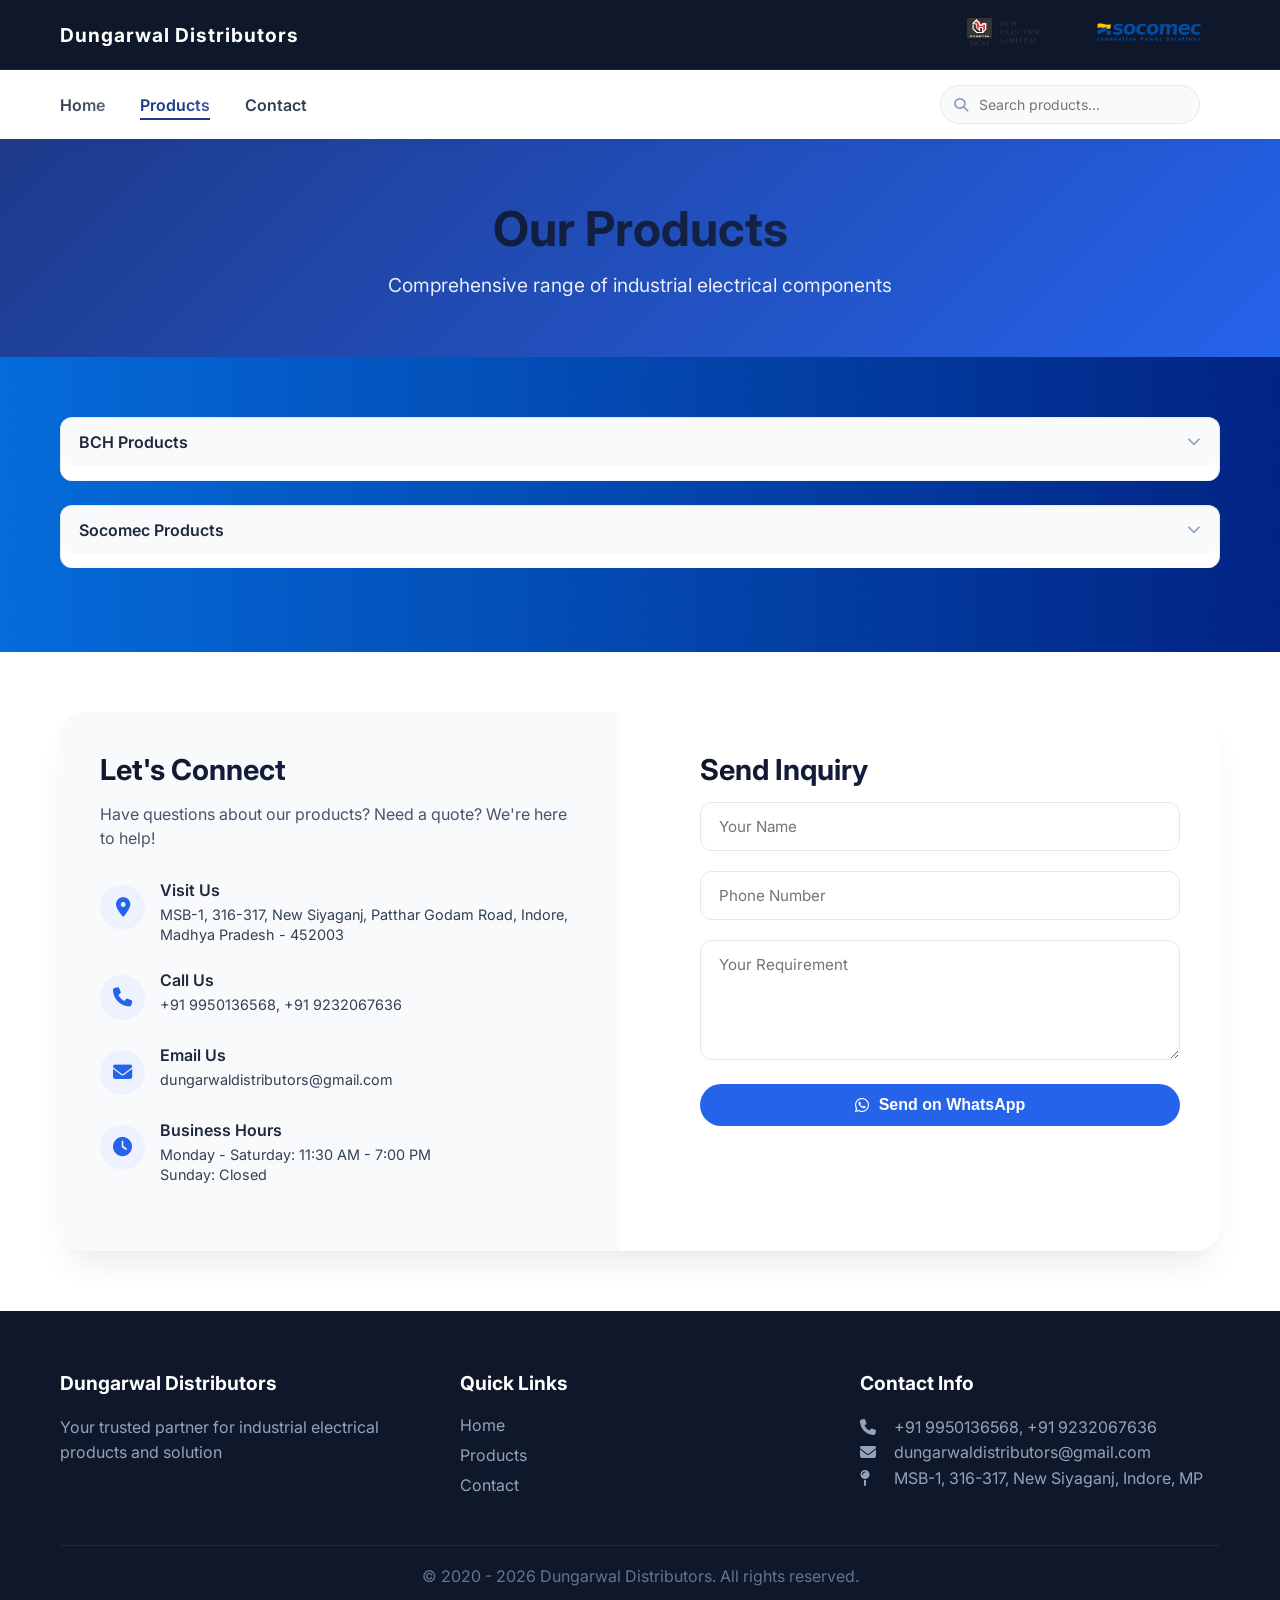
==== commit 54c0d99a: "Update products.html" ====
--- a/products.html
+++ b/products.html
@@ -1,722 +1,765 @@
 <!DOCTYPE html>
 <html lang="en">
 <head>
-  <meta charset="UTF-8">
-  <meta name="viewport" content="width=device-width, initial-scale=1.0">
-  <link rel="stylesheet" href="style.css">
-  <script defer src="script.js"></script>
-  <title>Products | Dungarwal Distributors</title>
-  <link href="https://fonts.googleapis.com/css2?family=Inter:wght@300;400;500;600;700;800&display=swap" rel="stylesheet">
-  <link rel="stylesheet" href="https://cdnjs.cloudflare.com/ajax/libs/font-awesome/6.4.0/css/all.min.css">
-  <style>
-    /* Additional styles for contact section on products page - matching contact page exactly */
-    .products-contact-section {
-      padding: 60px 0;
-      background: #ffffff;
-    }
-    
-    .products-contact-section .container {
-      max-width: 1200px;
-      margin: 0 auto;
-      padding: 0 20px;
-    }
-    
-    .products-contact-section .contact-grid {
-      display: grid;
-      grid-template-columns: 1fr 1fr;
-      gap: 40px;
-      background: #ffffff;
-      border-radius: 24px;
-      box-shadow: 0 20px 35px -12px rgba(0,0,0,0.1);
-      overflow: hidden;
-    }
-    
-    .products-contact-section .contact-info {
-      background: #f8fafc;
-      padding: 40px;
-    }
-    
-    .products-contact-section .contact-info h2 {
-      font-size: 1.8rem;
-      color: #1e293b;
-      margin-bottom: 15px;
-      font-weight: 700;
-    }
-    
-    .products-contact-section .contact-info > p {
-      color: #475569;
-      margin-bottom: 30px;
-      line-height: 1.5;
-    }
-    
-    .products-contact-section .info-item {
-      display: flex;
-      align-items: flex-start;
-      gap: 15px;
-      margin-bottom: 25px;
-    }
-    
-    .products-contact-section .info-item i {
-      width: 45px;
-      height: 45px;
-      background: #eef2ff;
-      border-radius: 50%;
-      display: flex;
-      align-items: center;
-      justify-content: center;
-      color: #2563eb;
-      font-size: 1.2rem;
-      flex-shrink: 0;
-    }
-    
-    .products-contact-section .info-item h4 {
-      font-size: 1rem;
-      font-weight: 600;
-      color: #1e293b;
-      margin-bottom: 5px;
-    }
-    
-    .products-contact-section .info-item p {
-      color: #334155;
-      font-size: 0.9rem;
-      line-height: 1.4;
-      margin: 0;
-    }
-    
-    .products-contact-section .contact-form {
-      padding: 40px;
-    }
-    
-    .products-contact-section .contact-form h2 {
-      font-size: 1.8rem;
-      color: #1e293b;
-      margin-bottom: 15px;
-      font-weight: 700;
-    }
-    
-    .products-contact-section .contact-form .form-group {
-      margin-bottom: 20px;
-    }
-    
-    .products-contact-section .contact-form input,
-    .products-contact-section .contact-form textarea {
-      width: 100%;
-      padding: 14px 18px;
-      border: 1px solid #e2e8f0;
-      border-radius: 12px;
-      font-family: 'Inter', sans-serif;
-      font-size: 0.95rem;
-      transition: all 0.2s ease;
-      background: #ffffff;
-    }
-    
-    .products-contact-section .contact-form input:focus,
-    .products-contact-section .contact-form textarea:focus {
-      outline: none;
-      border-color: #2563eb;
-      box-shadow: 0 0 0 3px rgba(37, 99, 235, 0.1);
-    }
-    
-    .products-contact-section .contact-form textarea {
-      min-height: 120px;
-      resize: vertical;
-    }
-    
-    .products-contact-section .contact-form .btn-primary {
-      background: #2563eb;
-      color: white;
-      border: none;
-      padding: 12px 28px;
-      border-radius: 40px;
-      font-weight: 600;
-      font-size: 1rem;
-      cursor: pointer;
-      display: inline-flex;
-      align-items: center;
-      gap: 10px;
-      transition: all 0.2s ease;
-      width: 100%;
-      justify-content: center;
-    }
-    
-    .products-contact-section .contact-form .btn-primary:hover {
-      background: #1d4ed8;
-      transform: translateY(-2px);
-      box-shadow: 0 6px 14px rgba(37, 99, 235, 0.25);
-    }
-    
-    @media (max-width: 768px) {
-      .products-contact-section .contact-grid {
-        grid-template-columns: 1fr;
-        gap: 0;
-      }
-      .products-contact-section .contact-info,
-      .products-contact-section .contact-form {
-        padding: 30px 25px;
-      }
-      .products-contact-section .contact-info h2,
-      .products-contact-section .contact-form h2 {
-        font-size: 1.5rem;
-      }
-    }
-  </style>
+    <meta charset="UTF-8" />
+    <meta name="viewport" content="width=device-width, initial-scale=1.0" />
+    <link rel="stylesheet" href="style.css" />
+    <script defer src="script.js"></script>
+    <title>Products | Dungarwal Distributors</title>
+    <link href="https://fonts.googleapis.com/css2?family=Inter:wght@300;400;500;600;700;800&display=swap" rel="stylesheet" />
+    <link rel="stylesheet" href="https://cdnjs.cloudflare.com/ajax/libs/font-awesome/6.4.0/css/all.min.css" />
+    <style>
+        /* ── extra styles for contact section (unchanged) ── */
+        .products-contact-section {
+            padding: 60px 0;
+            background: #ffffff;
+        }
+        .products-contact-section .container {
+            max-width: 1200px;
+            margin: 0 auto;
+            padding: 0 20px;
+        }
+        .products-contact-section .contact-grid {
+            display: grid;
+            grid-template-columns: 1fr 1fr;
+            gap: 40px;
+            background: #ffffff;
+            border-radius: 24px;
+            box-shadow: 0 20px 35px -12px rgba(0, 0, 0, 0.1);
+            overflow: hidden;
+        }
+        .products-contact-section .contact-info {
+            background: #f8fafc;
+            padding: 40px;
+        }
+        .products-contact-section .contact-info h2 {
+            font-size: 1.8rem;
+            color: #1e293b;
+            margin-bottom: 15px;
+            font-weight: 700;
+        }
+        .products-contact-section .contact-info>p {
+            color: #475569;
+            margin-bottom: 30px;
+            line-height: 1.5;
+        }
+        .products-contact-section .info-item {
+            display: flex;
+            align-items: flex-start;
+            gap: 15px;
+            margin-bottom: 25px;
+        }
+        .products-contact-section .info-item i {
+            width: 45px;
+            height: 45px;
+            background: #eef2ff;
+            border-radius: 50%;
+            display: flex;
+            align-items: center;
+            justify-content: center;
+            color: #2563eb;
+            font-size: 1.2rem;
+            flex-shrink: 0;
+        }
+        .products-contact-section .info-item h4 {
+            font-size: 1rem;
+            font-weight: 600;
+            color: #1e293b;
+            margin-bottom: 5px;
+        }
+        .products-contact-section .info-item p {
+            color: #334155;
+            font-size: 0.9rem;
+            line-height: 1.4;
+            margin: 0;
+        }
+        .products-contact-section .contact-form {
+            padding: 40px;
+        }
+        .products-contact-section .contact-form h2 {
+            font-size: 1.8rem;
+            color: #1e293b;
+            margin-bottom: 15px;
+            font-weight: 700;
+        }
+        .products-contact-section .contact-form .form-group {
+            margin-bottom: 20px;
+        }
+        .products-contact-section .contact-form input,
+        .products-contact-section .contact-form textarea {
+            width: 100%;
+            padding: 14px 18px;
+            border: 1px solid #e2e8f0;
+            border-radius: 12px;
+            font-family: 'Inter', sans-serif;
+            font-size: 0.95rem;
+            transition: all 0.2s ease;
+            background: #ffffff;
+        }
+        .products-contact-section .contact-form input:focus,
+        .products-contact-section .contact-form textarea:focus {
+            outline: none;
+            border-color: #2563eb;
+            box-shadow: 0 0 0 3px rgba(37, 99, 235, 0.1);
+        }
+        .products-contact-section .contact-form textarea {
+            min-height: 120px;
+            resize: vertical;
+        }
+        .products-contact-section .contact-form .btn-primary {
+            background: #2563eb;
+            color: white;
+            border: none;
+            padding: 12px 28px;
+            border-radius: 40px;
+            font-weight: 600;
+            font-size: 1rem;
+            cursor: pointer;
+            display: inline-flex;
+            align-items: center;
+            gap: 10px;
+            transition: all 0.2s ease;
+            width: 100%;
+            justify-content: center;
+        }
+        .products-contact-section .contact-form .btn-primary:hover {
+            background: #1d4ed8;
+            transform: translateY(-2px);
+            box-shadow: 0 6px 14px rgba(37, 99, 235, 0.25);
+        }
+        @media (max-width:768px) {
+            .products-contact-section .contact-grid {
+                grid-template-columns: 1fr;
+                gap: 0;
+            }
+            .products-contact-section .contact-info,
+            .products-contact-section .contact-form {
+                padding: 30px 25px;
+            }
+            .products-contact-section .contact-info h2,
+            .products-contact-section .contact-form h2 {
+                font-size: 1.5rem;
+            }
+        }
+
+        /* ── FIX: product‑grid & product‑card alignment ── */
+        .products-grid {
+            display: grid;
+            grid-template-columns: repeat(auto-fill, minmax(180px, 1fr));
+            gap: 20px;
+            align-items: stretch;
+        }
+
+        .product-card {
+            display: flex;
+            flex-direction: column;
+            align-items: center;
+            text-align: center;
+            background: #ffffff;
+            border-radius: 14px;
+            padding: 18px 14px 16px;
+            border: 1px solid #f1f5f9;
+            box-shadow: 0 2px 8px rgba(0, 0, 0, 0.04);
+            transition: all 0.2s ease;
+            cursor: pointer;
+            min-height: 240px;
+            height: 100%;
+            justify-content: flex-start;
+        }
+        .product-card:hover {
+            transform: translateY(-4px);
+            box-shadow: 0 8px 20px rgba(0, 0, 0, 0.07);
+            border-color: #dbeafe;
+        }
+
+        .product-card .product-image {
+            width: 100%;
+            height: 130px;
+            display: flex;
+            align-items: center;
+            justify-content: center;
+            background: #f8fafc;
+            border-radius: 10px;
+            overflow: hidden;
+            flex-shrink: 0;
+            margin-bottom: 8px;
+        }
+        .product-card .product-image img {
+            max-width: 90%;
+            max-height: 90%;
+            object-fit: contain;
+            display: block;
+        }
+
+        .product-card h3 {
+            font-size: 0.92rem;
+            font-weight: 600;
+            color: #1e293b;
+            margin: 6px 0 0 0;
+            line-height: 1.3;
+            flex-shrink: 0;
+        }
+
+        .product-card p {
+            font-size: 0.78rem;
+            color: #64748b;
+            margin: 6px 0 0 0;
+            line-height: 1.4;
+            flex-shrink: 0;
+            max-width: 100%;
+        }
+
+        /* make sure subcategory content uses the same grid */
+        .subcategory-content .products-grid {
+            margin-top: 6px;
+        }
+
+        /* nested subcategory content (power control, motor control, etc.) */
+        .subcategory-content .subcategory-content .products-grid {
+            margin-top: 4px;
+        }
+
+        /* small screens */
+        @media (max-width:600px) {
+            .products-grid {
+                grid-template-columns: repeat(auto-fill, minmax(150px, 1fr));
+                gap: 14px;
+            }
+            .product-card {
+                min-height: 200px;
+                padding: 12px 10px;
+            }
+            .product-card .product-image {
+                height: 100px;
+            }
+            .product-card h3 {
+                font-size: 0.82rem;
+            }
+            .product-card p {
+                font-size: 0.7rem;
+            }
+        }
+
+        /* ── preserve existing category / subcategory toggle styles ── */
+        .category-toggle,
+        .subcategory-toggle {
+            background: transparent;
+            border: none;
+            font-family: 'Inter', sans-serif;
+            font-size: 1rem;
+            font-weight: 600;
+            color: #1e293b;
+            cursor: pointer;
+            display: flex;
+            align-items: center;
+            justify-content: space-between;
+            width: 100%;
+            padding: 14px 18px;
+            border-radius: 12px;
+            background: #f8fafc;
+            transition: background 0.2s;
+            margin-bottom: 2px;
+        }
+        .category-toggle:hover,
+        .subcategory-toggle:hover {
+            background: #f1f5f9;
+        }
+        .category-toggle i,
+        .subcategory-toggle i {
+            transition: transform 0.25s ease;
+            font-size: 0.85rem;
+            color: #94a3b8;
+        }
+        .category-toggle.active i,
+        .subcategory-toggle.active i {
+            transform: rotate(180deg);
+        }
+        .category-content,
+        .subcategory-content {
+            max-height: 0;
+            overflow: hidden;
+            transition: max-height 0.4s ease, padding 0.3s ease;
+            padding: 0 6px;
+        }
+        .category-content.active,
+        .subcategory-content.active {
+            max-height: 6000px;
+            padding: 12px 6px 20px;
+        }
+        .subcategory {
+            margin-bottom: 6px;
+        }
+        .subcategory .subcategory-toggle {
+            background: #ffffff;
+            border: 1px solid #eef2f6;
+            font-weight: 500;
+            font-size: 0.95rem;
+            padding: 10px 16px;
+        }
+        .subcategory .subcategory-toggle:hover {
+            background: #fafcff;
+        }
+        .product-category {
+            margin-bottom: 24px;
+            border-bottom: 1px solid #f1f5f9;
+            padding-bottom: 12px;
+        }
+        .product-category:last-child {
+            border-bottom: none;
+        }
+    </style>
 </head>
 <body>
 
-<!-- Top Header with Index Button and Brand Logos -->
-<div class="top-bar">
-  <div class="container">
-    <a href="index.html" class="company-name-btn">Dungarwal Distributors</a>
-    <div class="brand-logos">
-      <a href="index.html" class="company-name-btn" style="padding: 6px 16px;">
-        <img src="images/bch-logo.png" alt="BCH Electric" style="height: 28px;">
-      </a>
-      <a href="index.html" class="company-name-btn" style="padding: 6px 16px;">
-        <img src="images/socomec-logo.png" alt="Socomec" style="height: 28px;">
-      </a>
+    <!-- Top Header with Index Button and Brand Logos -->
+    <div class="top-bar">
+        <div class="container">
+            <a href="index.html" class="company-name-btn">Dungarwal Distributors</a>
+            <div class="brand-logos">
+                <a href="index.html" class="company-name-btn" style="padding: 6px 16px;">
+                    <img src="images/bch-logo.png" alt="BCH Electric" style="height: 28px;" />
+                </a>
+                <a href="index.html" class="company-name-btn" style="padding: 6px 16px;">
+                    <img src="images/socomec-logo.png" alt="Socomec" style="height: 28px;" />
+                </a>
+            </div>
+        </div>
     </div>
-  </div>
-</div>
-
-<!-- Main Navigation -->
-<nav class="main-nav">
-  <div class="container">
-    <div class="nav-links">
-      <a href="index.html">Home</a>
-      <a href="products.html" class="active">Products</a>
-      <a href="contact.html">Contact</a>
-    </div>
-    <div class="nav-toggle">
-      <i class="fas fa-bars"></i>
-    </div>
-  </div>
-</nav>
-
-<!-- Page Header -->
-<section class="page-header">
-  <div class="container">
-    <h1>Our Products</h1>
-    <p>Comprehensive range of industrial electrical components</p>
-  </div>
-</section>
-
-<!-- Products Section -->
-<section class="products-section">
-  <div class="container">
-    
-    <!-- BCH Products Dropdown -->
-    <div class="product-category">
-      <button class="category-toggle">
-        <span>BCH Products</span>
-        <i class="fas fa-chevron-down"></i>
-      </button>
-      <div class="category-content">
-        
-        <div class="subcategory">
-          <button class="subcategory-toggle">
-            <span>Pump Controllers</span>
-            <i class="fas fa-chevron-right"></i>
-          </button>
-          <div class="subcategory-content">
-            <div class="products-grid">
-              <div class="product-card">
-                <div class="product-image">
-                  <img src="images/dol.jpg" alt="DOL Starter">
+
+    <!-- Main Navigation -->
+    <nav class="main-nav">
+        <div class="container">
+            <div class="nav-links">
+                <a href="index.html">Home</a>
+                <a href="products.html" class="active">Products</a>
+                <a href="contact.html">Contact</a>
+            </div>
+            <div class="nav-toggle">
+                <i class="fas fa-bars"></i>
+            </div>
+        </div>
+    </nav>
+
+    <!-- Page Header -->
+    <section class="page-header">
+        <div class="container">
+            <h1>Our Products</h1>
+            <p>Comprehensive range of industrial electrical components</p>
+        </div>
+    </section>
+
+    <!-- Products Section -->
+    <section class="products-section">
+        <div class="container">
+
+            <!-- ─── BCH Products ─── -->
+            <div class="product-category">
+                <button class="category-toggle">
+                    <span>BCH Products</span>
+                    <i class="fas fa-chevron-down"></i>
+                </button>
+                <div class="category-content">
+
+                    <!-- Pump Controllers -->
+                    <div class="subcategory">
+                        <button class="subcategory-toggle">
+                            <span>Pump Controllers</span>
+                            <i class="fas fa-chevron-right"></i>
+                        </button>
+                        <div class="subcategory-content">
+                            <div class="products-grid">
+                                <div class="product-card" data-product="dol-starter">
+                                    <div class="product-image"><img src="images/dol.jpg" alt="DOL Starter" /></div>
+                                    <h3>DOL Starter</h3>
+                                    <p>Direct-On-Line starter for simple and reliable motor starting applications.</p>
+                                </div>
+                                <div class="product-card" data-product="fasd-starter">
+                                    <div class="product-image"><img src="images/fasd.png" alt="FASD" /></div>
+                                    <h3>FASD</h3>
+                                    <p>Fully automatic star-delta starters for efficient pump and motor control.</p>
+                                </div>
+                                <div class="product-card" data-product="motor-starter-panel">
+                                    <div class="product-image"><img src="images/three-phase-starter-panel.png" alt="Motor Starter Panel" /></div>
+                                    <h3>Motor Starter Panel</h3>
+                                    <p>SPS DOL and star delta starter panels</p>
+                                </div>
+                                <div class="product-card" data-product="bk1-starter">
+                                    <div class="product-image"><img src="images/bk1.png" alt="Bk1 Starter" /></div>
+                                    <h3>BK1 Starter</h3>
+                                    <p>BK1 Starter</p>
+                                </div>
+                            </div>
+                        </div>
+                    </div>
+
+                    <!-- Industrial Products -->
+                    <div class="subcategory">
+                        <button class="subcategory-toggle">
+                            <span>Industrial Products</span>
+                            <i class="fas fa-chevron-right"></i>
+                        </button>
+                        <div class="subcategory-content">
+
+                            <!-- Power Control -->
+                            <div class="subcategory">
+                                <button class="subcategory-toggle">
+                                    <span>Power Control</span>
+                                    <i class="fas fa-chevron-right"></i>
+                                </button>
+                                <div class="subcategory-content">
+                                    <div class="products-grid">
+                                        <div class="product-card" data-product="mccb"><div class="product-image"><img src="images/mccb.jpg" alt="MCCB" /></div><h3>MCCB</h3></div>
+                                        <div class="product-card" data-product="mcb"><div class="product-image"><img src="images/mcb.jpg" alt="MCB" /></div><h3>MCB</h3></div>
+                                        <div class="product-card" data-product="distribution-box"><div class="product-image"><img src="images/db.jpg" alt="Distribution Box" /></div><h3>MCB Distribution Box</h3></div>
+                                        <div class="product-card" data-product="sdf"><div class="product-image"><img src="images/sdf.jpg" alt="SDF" /></div><h3>SDF</h3></div>
+                                        <div class="product-card" data-product="acb"><div class="product-image"><img src="images/acb.jpg" alt="ACB" /></div><h3>ACB</h3></div>
+                                        <div class="product-card" data-product="rccb"><div class="product-image"><img src="images/rccb.jpg" alt="RCCB" /></div><h3>RCCB</h3></div>
+                                    </div>
+                                </div>
+                            </div>
+
+                            <!-- Motor Control -->
+                            <div class="subcategory">
+                                <button class="subcategory-toggle">
+                                    <span>Motor Control Products</span>
+                                    <i class="fas fa-chevron-right"></i>
+                                </button>
+                                <div class="subcategory-content">
+                                    <div class="products-grid">
+                                        <div class="product-card" data-product="mini-contactor"><div class="product-image"><img src="images/minicontactor.jpg" alt="Mini Contactor" /></div><h3>Mini Contactors</h3></div>
+                                        <div class="product-card" data-product="contactor"><div class="product-image"><img src="images/contactor.jpg" alt="Contactor" /></div><h3>Contactors</h3></div>
+                                        <div class="product-card" data-product="special-contactor"><div class="product-image"><img src="images/special.jpg" alt="Special Contactor" /></div><h3>Special Purpose Contactors</h3></div>
+                                        <div class="product-card" data-product="control-relay"><div class="product-image"><img src="images/relay.jpg" alt="Control Relay" /></div><h3>Control Relay</h3></div>
+                                        <div class="product-card" data-product="dc-contactor"><div class="product-image"><img src="images/dccontactor.jpg" alt="DC Contactor" /></div><h3>DC Contactors</h3></div>
+                                        <div class="product-card" data-product="overload-relay"><div class="product-image"><img src="images/relay.jpg" alt="Overload Relay" /></div><h3>Overload Relays</h3></div>
+                                        <div class="product-card" data-product="mpcb"><div class="product-image"><img src="images/mpcb.jpg" alt="MPCB" /></div><h3>MPCB</h3></div>
+                                        <div class="product-card" data-product="electronic-overload"><div class="product-image"><img src="images/EOR.jpg" alt="Electronic Overload Relay" /></div><h3>Electronic Overload Relay</h3></div>
+                                        <div class="product-card" data-product="apfc-relay"><div class="product-image"><img src="images/apfc.jpg" alt="APFC Relay" /></div><h3>APFC Relay</h3></div>
+                                        <div class="product-card" data-product="power-capacitor"><div class="product-image"><img src="images/capacitor.jpg" alt="Power Capacitor" /></div><h3>Power Capacitor</h3></div>
+                                    </div>
+                                </div>
+                            </div>
+
+                            <!-- Other Industrial -->
+                            <div class="subcategory">
+                                <button class="subcategory-toggle">
+                                    <span>Other Industrial Products</span>
+                                    <i class="fas fa-chevron-right"></i>
+                                </button>
+                                <div class="subcategory-content">
+                                    <div class="products-grid">
+                                        <div class="product-card" data-product="control-devices"><div class="product-image"><img src="images/control.jpg" alt="Control Devices" /></div><h3>Control &amp; Signalling Devices</h3></div>
+                                        <div class="product-card" data-product="foot-switch"><div class="product-image"><img src="images/footswitch.jpg" alt="Foot Switch" /></div><h3>Foot Switch</h3></div>
+                                        <div class="product-card" data-product="ac-brake"><div class="product-image"><img src="images/acbrake.jpg" alt="AC Brake" /></div><h3>AC Solenoid &amp; AC Brakes</h3></div>
+                                        <div class="product-card" data-product="dc-brake"><div class="product-image"><img src="images/dcbrake.jpg" alt="DC Brake" /></div><h3>DC Brakes</h3></div>
+                                        <div class="product-card" data-product="timer"><div class="product-image"><img src="images/timer.jpg" alt="Timer" /></div><h3>Pneumatic Timers</h3></div>
+                                        <div class="product-card" data-product="wire"><div class="product-image"><img src="images/wire.jpg" alt="Wire" /></div><h3>Wires &amp; Cables</h3></div>
+                                        <div class="product-card" data-product="socket"><div class="product-image"><img src="images/socket.jpg" alt="Socket" /></div><h3>Industrial Plug &amp; Socket</h3></div>
+                                        <div class="product-card" data-product="limit-switch"><div class="product-image"><img src="images/limit.jpg" alt="Limit Switch" /></div><h3>Limit Switch</h3></div>
+                                        <div class="product-card" data-product="proximity-sensor"><div class="product-image"><img src="images/ps.jpg" alt="Proximity Sensor" /></div><h3>Proximity Sensor</h3></div>
+                                    </div>
+                                </div>
+                            </div>
+
+                        </div>
+                    </div>
+
+                    <!-- Enclosures -->
+                    <div class="subcategory">
+                        <button class="subcategory-toggle">
+                            <span>Enclosures</span>
+                            <i class="fas fa-chevron-right"></i>
+                        </button>
+                        <div class="subcategory-content">
+                            <div class="products-grid">
+                                <div class="product-card" data-product="enclosures">
+                                    <div class="product-image"><img src="images/enclosure.jpg" alt="Electrical Enclosures" /></div>
+                                    <h3>Electrical Enclosures</h3>
+                                    <p>Robust enclosures for protection of electrical components in industrial environments.</p>
+                                </div>
+                            </div>
+                        </div>
+                    </div>
+
                 </div>
-                <h3>DOL Starter</h3>
-                <p>Direct-On-Line starter for simple and reliable motor starting applications.</p>
-              </div>
-              <div class="product-card">
-                <div class="product-image">
-                  <img src="images/fasd.png" alt="FASD">
+            </div>
+
+            <!-- ─── Socomec Products ─── -->
+            <div class="product-category">
+                <button class="category-toggle">
+                    <span>Socomec Products</span>
+                    <i class="fas fa-chevron-down"></i>
+                </button>
+                <div class="category-content">
+
+                    <!-- Power Switching -->
+                    <div class="subcategory">
+                        <button class="subcategory-toggle">
+                            <span>Power Switching</span>
+                            <i class="fas fa-chevron-right"></i>
+                        </button>
+                        <div class="subcategory-content">
+                            <div class="products-grid">
+                                <div class="product-card" data-product="ats"><div class="product-image"><img src="images/ats.jpg" alt="ATS" /></div><h3>Automatic Transfer Switch</h3><p>Seamless switching between mains and generator.</p></div>
+                                <div class="product-card" data-product="changeover"><div class="product-image"><img src="images/changeover.jpg" alt="Changeover" /></div><h3>Manual Changeover Switch</h3><p>Reliable manual power switching solution.</p></div>
+                                <div class="product-card" data-product="switch-disconnector"><div class="product-image"><img src="images/switch.jpg" alt="Switch Disconnector" /></div><h3>Switch Disconnectors</h3><p>Safe isolation and switching devices.</p></div>
+                                <div class="product-card" data-product="fuse-switch"><div class="product-image"><img src="images/fuse.jpg" alt="Fuse Switch" /></div><h3>Fuse Switch Disconnectors</h3><p>Integrated protection with fuse-based switching.</p></div>
+                            </div>
+                        </div>
+                    </div>
+
+                    <!-- Power Monitoring -->
+                    <div class="subcategory">
+                        <button class="subcategory-toggle">
+                            <span>Power Monitoring</span>
+                            <i class="fas fa-chevron-right"></i>
+                        </button>
+                        <div class="subcategory-content">
+                            <div class="products-grid">
+                                <div class="product-card" data-product="energy-meter"><div class="product-image"><img src="images/meter.jpg" alt="Energy Meter" /></div><h3>Energy Meters</h3><p>Accurate measurement of electrical consumption.</p></div>
+                                <div class="product-card" data-product="power-analyzer"><div class="product-image"><img src="images/analyzer.jpg" alt="Power Analyzer" /></div><h3>Power Analyzers</h3><p>Advanced monitoring of electrical parameters.</p></div>
+                                <div class="product-card" data-product="monitoring-system"><div class="product-image"><img src="images/monitor.jpg" alt="Monitoring System" /></div><h3>Monitoring Systems</h3><p>Real-time tracking of power performance.</p></div>
+                                <div class="product-card" data-product="power-controller"><div class="product-image"><img src="images/controller.jpg" alt="Controller" /></div><h3>Power Controllers</h3><p>Smart control for optimized energy usage.</p></div>
+                            </div>
+                        </div>
+                    </div>
+
                 </div>
-                <h3>FASD</h3>
-                <p>Fully automatic star-delta starters for efficient pump and motor control.</p>
-              </div>
-              <div class="product-card">
-                <div class="product-image">
-                  <img src="images/three-phase-starter-panel.png" alt="Motor Starter Panel">
+            </div>
+
+        </div>
+    </section>
+
+    <!-- ─── CONTACT SECTION (unchanged) ─── -->
+    <section class="products-contact-section">
+        <div class="container">
+            <div class="contact-grid">
+                <div class="contact-info">
+                    <h2>Let's Connect</h2>
+                    <p>Have questions about our products? Need a quote? We're here to help!</p>
+                    <div class="info-item">
+                        <i class="fas fa-map-marker-alt"></i>
+                        <div>
+                            <h4>Visit Us</h4>
+                            <p>MSB-1, 316-317, New Siyaganj, Patthar Godam Road, Indore, Madhya Pradesh - 452003</p>
+                        </div>
+                    </div>
+                    <div class="info-item">
+                        <i class="fas fa-phone"></i>
+                        <div>
+                            <h4>Call Us</h4>
+                            <p>+91 9950136568, +91 9232067636</p>
+                        </div>
+                    </div>
+                    <div class="info-item">
+                        <i class="fas fa-envelope"></i>
+                        <div>
+                            <h4>Email Us</h4>
+                            <p>dungarwaldistributors@gmail.com</p>
+                        </div>
+                    </div>
+                    <div class="info-item">
+                        <i class="fas fa-clock"></i>
+                        <div>
+                            <h4>Business Hours</h4>
+                            <p>Monday - Saturday: 11:30 AM - 7:00 PM</p>
+                            <p>Sunday: Closed</p>
+                        </div>
+                    </div>
                 </div>
-                <h3>Motor Starter Panel</h3>
-                <p>SPS DOL and star delta starter panels</p>
-              </div>
-              <div class="product-card">
-                <div class="product-image">
-                  <img src="images/bk1.png" alt="Bk1 Starter">
+                <div class="contact-form">
+                    <h2>Send Inquiry</h2>
+                    <form id="productsInquiryForm">
+                        <div class="form-group">
+                            <input type="text" id="productsName" placeholder="Your Name" required />
+                        </div>
+                        <div class="form-group">
+                            <input type="text" id="productsPhone" placeholder="Phone Number" required />
+                        </div>
+                        <div class="form-group">
+                            <textarea id="productsMessage" placeholder="Your Requirement" required></textarea>
+                        </div>
+                        <button type="button" class="btn-primary" onclick="sendProductsWhatsApp()">
+                            <i class="fab fa-whatsapp"></i> Send on WhatsApp
+                        </button>
+                    </form>
                 </div>
-                <h3>BK1 Starter</h3>
-                <p>BK1 Starter</p>
-              </div>
             </div>
-          </div>
         </div>
-
-        <!-- Industrial Products -->
-        <div class="subcategory">
-          <button class="subcategory-toggle">
-            <span>Industrial Products</span>
-            <i class="fas fa-chevron-right"></i>
-          </button>
-          <div class="subcategory-content">
-            
-            <!-- Power Control -->
-            <div class="subcategory">
-              <button class="subcategory-toggle">
-                <span>Power Control</span>
-                <i class="fas fa-chevron-right"></i>
-              </button>
-              <div class="subcategory-content">
-                <div class="products-grid">
-                  <div class="product-card"><div class="product-image"><img src="images/mccb.jpg" alt="MCCB"></div><h3>MCCB</h3></div>
-                  <div class="product-card"><div class="product-image"><img src="images/mcb.jpg" alt="MCB"></div><h3>MCB</h3></div>
-                  <div class="product-card"><div class="product-image"><img src="images/db.jpg" alt="Distribution Box"></div><h3>MCB Distribution Box</h3></div>
-                  <div class="product-card"><div class="product-image"><img src="images/sdf.jpg" alt="SDF"></div><h3>SDF</h3></div>
-                  <div class="product-card"><div class="product-image"><img src="images/acb.jpg" alt="ACB"></div><h3>ACB</h3></div>
-                  <div class="product-card"><div class="product-image"><img src="images/rccb.jpg" alt="RCCB"></div><h3>RCCB</h3></div>
-                </div>
-              </div>
-            </div>
-
-            <!-- Motor Control -->
-            <div class="subcategory">
-              <button class="subcategory-toggle">
-                <span>Motor Control Products</span>
-                <i class="fas fa-chevron-right"></i>
-              </button>
-              <div class="subcategory-content">
-                <div class="products-grid">
-                  <div class="product-card"><div class="product-image"><img src="images/minicontactor.jpg" alt="Mini Contactor"></div><h3>Mini Contactors</h3></div>
-                  <div class="product-card"><div class="product-image"><img src="images/contactor.jpg" alt="Contactor"></div><h3>Contactors</h3></div>
-                  <div class="product-card"><div class="product-image"><img src="images/special.jpg" alt="Special Contactor"></div><h3>Special Purpose Contactors</h3></div>
-                  <div class="product-card"><div class="product-image"><img src="images/relay.jpg" alt="Control Relay"></div><h3>Control Relay</h3></div>
-                  <div class="product-card"><div class="product-image"><img src="images/dccontactor.jpg" alt="DC Contactor"></div><h3>DC Contactors</h3></div>
-                  <div class="product-card"><div class="product-image"><img src="images/relay.jpg" alt="Overload Relay"></div><h3>Overload Relays</h3></div>
-                  <div class="product-card"><div class="product-image"><img src="images/mpcb.jpg" alt="MPCB"></div><h3>MPCB</h3></div>
-                  <div class="product-card"><div class="product-image"><img src="images/EOR.jpg" alt="Electronic Overload Relay"></div><h3>Electronic Overload Relay</h3></div>
-                  <div class="product-card"><div class="product-image"><img src="images/apfc.jpg" alt="Automatic Power Factor Correction Relay"></div><h3>APFC Relay</h3></div>
-                  <div class="product-card"><div class="product-image"><img src="images/capacitor.jpg" alt="Power Capacitor"></div><h3>Power Capacitor</h3></div>
-                </div>
-              </div>
-            </div>
-           
-            <!-- Other Industrial -->
-            <div class="subcategory">
-              <button class="subcategory-toggle">
-                <span>Other Industrial Products</span>
-                <i class="fas fa-chevron-right"></i>
-              </button>
-              <div class="subcategory-content">
-                <div class="products-grid">
-                  <div class="product-card"><div class="product-image"><img src="images/control.jpg" alt="Control Devices"></div><h3>Control & Signalling Devices</h3></div>
-                  <div class="product-card"><div class="product-image"><img src="images/footswitch.jpg" alt="Foot Switch"></div><h3>Foot Switch</h3></div>
-                  <div class="product-card"><div class="product-image"><img src="images/acbrake.jpg" alt="AC Brake"></div><h3>AC Solenoid & AC Brakes</h3></div>
-                  <div class="product-card"><div class="product-image"><img src="images/dcbrake.jpg" alt="DC Brake"></div><h3>DC Brakes</h3></div>
-                  <div class="product-card"><div class="product-image"><img src="images/timer.jpg" alt="Timer"></div><h3>Pneumatic Timers</h3></div>
-                  <div class="product-card"><div class="product-image"><img src="images/wire.jpg" alt="Wire"></div><h3>Wires & Cables</h3></div>
-                  <div class="product-card"><div class="product-image"><img src="images/socket.jpg" alt="Socket"></div><h3>Industrial Plug & Socket</h3></div>
-                  <div class="product-card"><div class="product-image"><img src="images/limit.jpg" alt="Limit Switch"></div><h3>Limit Switch</h3></div>
-                  <div class="product-card"><div class="product-image"><img src="images/ps.jpg" alt="Proximity Sensor"></div><h3>Proximity Sensor</h3></div>
-                </div>
-              </div>
-            </div>
-
-          </div>
-        </div>
-
-        <!-- Enclosures -->
-        <div class="subcategory">
-          <button class="subcategory-toggle">
-            <span>Enclosures</span>
-            <i class="fas fa-chevron-right"></i>
-          </button>
-          <div class="subcategory-content">
-            <div class="products-grid">
-              <div class="product-card">
-                <div class="product-image">
-                  <img src="images/enclosure.jpg" alt="Electrical Enclosures">
-                </div>
-                <h3>Electrical Enclosures</h3>
-                <p>Robust enclosures for protection of electrical components in industrial environments.</p>
-              </div>
-            </div>
-          </div>
-        </div>
-
-      </div>
-    </div>
-
-    <div class="product-category">
-      <button class="category-toggle">
-        <span>Socomec Products</span>
-        <i class="fas fa-chevron-down"></i>
-      </button>
-      <div class="category-content">
-        
-        <!-- Subcategory 1 -->
-        <div class="subcategory">
-          <button class="subcategory-toggle">
-            <span>Power Switching</span>
-            <i class="fas fa-chevron-right"></i>
-          </button>
-          <div class="subcategory-content">
-            <div class="products-grid">
-              <div class="product-card">
-                <div class="product-image">
-                  <img src="images/ats.jpg" alt="ATS">
-                </div>
-                <h3>Automatic Transfer Switch</h3>
-                <p>Seamless switching between mains and generator.</p>
-              </div>
-              <div class="product-card">
-                <div class="product-image">
-                  <img src="images/changeover.jpg" alt="Changeover">
-                </div>
-                <h3>Manual Changeover Switch</h3>
-                <p>Reliable manual power switching solution.</p>
-              </div>
-              <div class="product-card">
-                <div class="product-image">
-                  <img src="images/switch.jpg" alt="Switch Disconnector">
-                </div>
-                <h3>Switch Disconnectors</h3>
-                <p>Safe isolation and switching devices.</p>
-              </div>
-              <div class="product-card">
-                <div class="product-image">
-                  <img src="images/fuse.jpg" alt="Fuse Switch">
-                </div>
-                <h3>Fuse Switch Disconnectors</h3>
-                <p>Integrated protection with fuse-based switching.</p>
-              </div>
-            </div>
-          </div>
-        </div>
-
-        <!-- Subcategory 2 -->
-        <div class="subcategory">
-          <button class="subcategory-toggle">
-            <span>Power Monitoring</span>
-            <i class="fas fa-chevron-right"></i>
-          </button>
-          <div class="subcategory-content">
-            <div class="products-grid">
-              <div class="product-card">
-                <div class="product-image">
-                  <img src="images/meter.jpg" alt="Energy Meter">
-                </div>
-                <h3>Energy Meters</h3>
-                <p>Accurate measurement of electrical consumption.</p>
-              </div>
-              <div class="product-card">
-                <div class="product-image">
-                  <img src="images/analyzer.jpg" alt="Power Analyzer">
-                </div>
-                <h3>Power Analyzers</h3>
-                <p>Advanced monitoring of electrical parameters.</p>
-              </div>
-              <div class="product-card">
-                <div class="product-image">
-                  <img src="images/monitor.jpg" alt="Monitoring System">
-                </div>
-                <h3>Monitoring Systems</h3>
-                <p>Real-time tracking of power performance.</p>
-              </div>
-              <div class="product-card">
-                <div class="product-image">
-                  <img src="images/controller.jpg" alt="Controller">
-                </div>
-                <h3>Power Controllers</h3>
-                <p>Smart control for optimized energy usage.</p>
-              </div>
-            </div>
-          </div>
-        </div>
-
-      </div>
-    </div>
-
-  </div> <!-- Closing container for products-section -->
-</section>
-
-<!-- ========== CONTACT SECTION ADDED EXACTLY AS ON CONTACT PAGE ========== -->
-<section class="products-contact-section">
-  <div class="container">
-    <div class="contact-grid">
-      <div class="contact-info">
-        <h2>Let's Connect</h2>
-        <p>Have questions about our products? Need a quote? We're here to help!</p>
-        
-        <div class="info-item">
-          <i class="fas fa-map-marker-alt"></i>
-          <div>
-            <h4>Visit Us</h4>
-            <p>MSB-1, 316-317, New Siyaganj, Patthar Godam Road, Indore, Madhya Pradesh - 452003</p>
-          </div>
-        </div>
-        
-        <div class="info-item">
-          <i class="fas fa-phone"></i>
-          <div>
-            <h4>Call Us</h4>
-            <p>+91 9950136568, +91 9232067636</p>
-          </div>
-        </div>
-        
-        <div class="info-item">
-          <i class="fas fa-envelope"></i>
-          <div>
-            <h4>Email Us</h4>
-            <p>dungarwaldistributors@gmail.com</p>
-          </div>
-        </div>
-        
-        <div class="info-item">
-          <i class="fas fa-clock"></i>
-          <div>
-            <h4>Business Hours</h4>
-            <p>Monday - Saturday: 11:30 AM - 7:00 PM</p>
-            <p>Sunday: Closed</p>
-          </div>
-        </div>
-      </div>
-      
-      <div class="contact-form">
-        <h2>Send Inquiry</h2>
-        <form id="productsInquiryForm">
-          <div class="form-group">
-            <input type="text" id="productsName" placeholder="Your Name" required>
-          </div>
-          <div class="form-group">
-            <input type="text" id="productsPhone" placeholder="Phone Number" required>
-          </div>
-          <div class="form-group">
-            <textarea id="productsMessage" placeholder="Your Requirement" required></textarea>
-          </div>
-          <button type="button" class="btn-primary" onclick="sendProductsWhatsApp()">
-            <i class="fab fa-whatsapp"></i> Send on WhatsApp
-          </button>
-        </form>
-      </div>
-    </div>
-  </div>
-</section>
-<!-- ========== END OF CONTACT SECTION ========== -->
-
-<!-- Footer -->
-<footer>
-  <div class="container" id="footer-container">
-    <!-- Footer will load here -->
-  </div>
-</footer>
-
-<script>
-  fetch('footer.html')
-    .then(response => response.text())
-    .then(data => {
-      document.getElementById('footer-container').innerHTML = data;
-    });
-</script>
-
-<script>
-  // Product URL mapping
-  const productUrls = {
-    'dol-starter': 'dol-starter.html',
-    'fasd-starter': 'fasd-starter.html',
-    'motor-starter-panel': 'motor-starter-panel.html',
-    'single-phase-pump-panel': 'vfd-panel.html',
-    'mccb': 'mccb.html',
-    'mcb': 'mcb.html',
-    'distribution-box': 'distribution-box.html',
-    'sdf': 'sdf.html',
-    'acb': 'acb.html',
-    'rccb': 'rccb.html',
-    'mini-contactor': 'mini-contactor.html',
-    'contactor': 'contactor.html',
-    'special-contactor': 'special-contactor.html',
-    'control-relay': 'control-relay.html',
-    'dc-contactor': 'dc-contactor.html',
-    'overload-relay': 'overload-relay.html',
-    'mpcb': 'mpcb.html',
-    'electronic-overload': 'electronic-overload.html',
-    'apfc-relay': 'apfc-relay.html',
-    'power-capacitor': 'power-capacitor.html',
-    'control-devices': 'control-devices.html',
-    'foot-switch': 'foot-switch.html',
-    'ac-brake': 'ac-brake.html',
-    'dc-brake': 'dc-brake.html',
-    'timer': 'timer.html',
-    'wire': 'wire.html',
-    'socket': 'socket.html',
-    'limit-switch': 'limit-switch.html',
-    'proximity-sensor': 'proximity-sensor.html',
-    'enclosures': 'enclosures.html',
-    'ats': 'ats.html',
-    'changeover': 'changeover.html',
-    'switch-disconnector': 'switch-disconnector.html',
-    'fuse-switch': 'fuse-switch.html',
-    'energy-meter': 'energy-meter.html',
-    'power-analyzer': 'power-analyzer.html',
-    'monitoring-system': 'monitoring-system.html',
-    'power-controller': 'power-controller.html'
-  };
-
-  // Enable scroll restoration
-  if ('scrollRestoration' in history) {
-    history.scrollRestoration = 'manual';
-  }
-
-  // Save scroll position before leaving
-  window.addEventListener('beforeunload', () => {
-    sessionStorage.setItem('products_scroll_position', window.scrollY);
-    
-    // Save expanded categories state
-    const expandedCategories = [];
-    document.querySelectorAll('.category-content.active').forEach((content, index) => {
-      const categoryBtn = content.previousElementSibling;
-      if (categoryBtn && categoryBtn.classList.contains('category-toggle')) {
-        const categoryText = categoryBtn.querySelector('span').innerText;
-        expandedCategories.push(categoryText);
-      }
-    });
-    sessionStorage.setItem('products_expanded_categories', JSON.stringify(expandedCategories));
-    
-    // Save expanded subcategories state
-    const expandedSubcategories = [];
-    document.querySelectorAll('.subcategory-content.active').forEach((content) => {
-      const subcategoryBtn = content.previousElementSibling;
-      if (subcategoryBtn && subcategoryBtn.classList.contains('subcategory-toggle')) {
-        const subcategoryText = subcategoryBtn.querySelector('span').innerText;
-        expandedSubcategories.push(subcategoryText);
-      }
-    });
-    sessionStorage.setItem('products_expanded_subcategories', JSON.stringify(expandedSubcategories));
-  });
-
-  // Restore scroll position and expanded states on load
-  window.addEventListener('load', () => {
-    // Restore scroll position
-    const savedScroll = sessionStorage.getItem('products_scroll_position');
-    if (savedScroll) {
-      setTimeout(() => {
-        window.scrollTo(0, parseInt(savedScroll));
-      }, 100);
-    }
-    
-    // Restore expanded categories
-    const savedCategories = sessionStorage.getItem('products_expanded_categories');
-    if (savedCategories) {
-      const categoriesToExpand = JSON.parse(savedCategories);
-      document.querySelectorAll('.category-toggle').forEach(toggle => {
-        const span = toggle.querySelector('span');
-        if (span && categoriesToExpand.includes(span.innerText)) {
-          toggle.click();
-        }
-      });
-    }
-    
-    // Restore expanded subcategories
-    const savedSubcategories = sessionStorage.getItem('products_expanded_subcategories');
-    if (savedSubcategories) {
-      const subcategoriesToExpand = JSON.parse(savedSubcategories);
-      document.querySelectorAll('.subcategory-toggle').forEach(toggle => {
-        const span = toggle.querySelector('span');
-        if (span && subcategoriesToExpand.includes(span.innerText)) {
-          toggle.click();
-        }
-      });
-    }
-  });
-
-  // Category toggle functionality
-  document.querySelectorAll('.category-toggle').forEach(button => {
-    button.addEventListener('click', () => {
-      const content = button.nextElementSibling;
-      button.classList.toggle('active');
-      content.classList.toggle('active');
-    });
-  });
-
-  // Subcategory toggle functionality
-  document.querySelectorAll('.subcategory-toggle').forEach(button => {
-    button.addEventListener('click', (e) => {
-      e.stopPropagation();
-      const content = button.nextElementSibling;
-      button.classList.toggle('active');
-      content.classList.toggle('active');
-    });
-  });
-
-  // Make product cards clickable - saves scroll position before navigating
-  document.querySelectorAll('.product-card').forEach(card => {
-    card.addEventListener('click', (e) => {
-      e.preventDefault();
-      
-      const productKey = card.getAttribute('data-product');
-      const productUrl = productUrls[productKey];
-      
-      if (productUrl) {
-        // Save current scroll position before navigating
-        sessionStorage.setItem('products_scroll_position', window.scrollY);
-        
-        // Save expanded categories state
-        const expandedCategories = [];
-        document.querySelectorAll('.category-content.active').forEach((content) => {
-          const categoryBtn = content.previousElementSibling;
-          if (categoryBtn && categoryBtn.classList.contains('category-toggle')) {
-            const categoryText = categoryBtn.querySelector('span').innerText;
-            expandedCategories.push(categoryText);
-          }
+    </section>
+
+    <!-- Footer -->
+    <footer>
+        <div class="container" id="footer-container"></div>
+    </footer>
+
+    <script>
+        // ── load footer ──
+        fetch('footer.html')
+            .then(r => r.text())
+            .then(data => { document.getElementById('footer-container').innerHTML = data; });
+
+        // ── product URL mapping ──
+        const productUrls = {
+            'dol-starter': 'dol-starter.html',
+            'fasd-starter': 'fasd-starter.html',
+            'motor-starter-panel': 'motor-starter-panel.html',
+            'bk1-starter': 'bk1-starter.html',
+            'mccb': 'mccb.html',
+            'mcb': 'mcb.html',
+            'distribution-box': 'distribution-box.html',
+            'sdf': 'sdf.html',
+            'acb': 'acb.html',
+            'rccb': 'rccb.html',
+            'mini-contactor': 'mini-contactor.html',
+            'contactor': 'contactor.html',
+            'special-contactor': 'special-contactor.html',
+            'control-relay': 'control-relay.html',
+            'dc-contactor': 'dc-contactor.html',
+            'overload-relay': 'overload-relay.html',
+            'mpcb': 'mpcb.html',
+            'electronic-overload': 'electronic-overload.html',
+            'apfc-relay': 'apfc-relay.html',
+            'power-capacitor': 'power-capacitor.html',
+            'control-devices': 'control-devices.html',
+            'foot-switch': 'foot-switch.html',
+            'ac-brake': 'ac-brake.html',
+            'dc-brake': 'dc-brake.html',
+            'timer': 'timer.html',
+            'wire': 'wire.html',
+            'socket': 'socket.html',
+            'limit-switch': 'limit-switch.html',
+            'proximity-sensor': 'proximity-sensor.html',
+            'enclosures': 'enclosures.html',
+            'ats': 'ats.html',
+            'changeover': 'changeover.html',
+            'switch-disconnector': 'switch-disconnector.html',
+            'fuse-switch': 'fuse-switch.html',
+            'energy-meter': 'energy-meter.html',
+            'power-analyzer': 'power-analyzer.html',
+            'monitoring-system': 'monitoring-system.html',
+            'power-controller': 'power-controller.html'
+        };
+
+        // ── scroll restoration ──
+        if ('scrollRestoration' in history) {
+            history.scrollRestoration = 'manual';
+        }
+
+        window.addEventListener('beforeunload', () => {
+            sessionStorage.setItem('products_scroll_position', window.scrollY);
+            const expandedCategories = [];
+            document.querySelectorAll('.category-content.active').forEach((content) => {
+                const btn = content.previousElementSibling;
+                if (btn && btn.classList.contains('category-toggle')) {
+                    const span = btn.querySelector('span');
+                    if (span) expandedCategories.push(span.innerText);
+                }
+            });
+            sessionStorage.setItem('products_expanded_categories', JSON.stringify(expandedCategories));
+            const expandedSubcategories = [];
+            document.querySelectorAll('.subcategory-content.active').forEach((content) => {
+                const btn = content.previousElementSibling;
+                if (btn && btn.classList.contains('subcategory-toggle')) {
+                    const span = btn.querySelector('span');
+                    if (span) expandedSubcategories.push(span.innerText);
+                }
+            });
+            sessionStorage.setItem('products_expanded_subcategories', JSON.stringify(expandedSubcategories));
         });
-        sessionStorage.setItem('products_expanded_categories', JSON.stringify(expandedCategories));
-        
-        // Save expanded subcategories state
-        const expandedSubcategories = [];
-        document.querySelectorAll('.subcategory-content.active').forEach((content) => {
-          const subcategoryBtn = content.previousElementSibling;
-          if (subcategoryBtn && subcategoryBtn.classList.contains('subcategory-toggle')) {
-            const subcategoryText = subcategoryBtn.querySelector('span').innerText;
-            expandedSubcategories.push(subcategoryText);
-          }
+
+        window.addEventListener('load', () => {
+            const savedScroll = sessionStorage.getItem('products_scroll_position');
+            if (savedScroll) {
+                setTimeout(() => { window.scrollTo(0, parseInt(savedScroll)); }, 100);
+            }
+            const savedCategories = sessionStorage.getItem('products_expanded_categories');
+            if (savedCategories) {
+                const toExpand = JSON.parse(savedCategories);
+                document.querySelectorAll('.category-toggle').forEach(toggle => {
+                    const span = toggle.querySelector('span');
+                    if (span && toExpand.includes(span.innerText)) toggle.click();
+                });
+            }
+            const savedSubs = sessionStorage.getItem('products_expanded_subcategories');
+            if (savedSubs) {
+                const toExpand = JSON.parse(savedSubs);
+                document.querySelectorAll('.subcategory-toggle').forEach(toggle => {
+                    const span = toggle.querySelector('span');
+                    if (span && toExpand.includes(span.innerText)) toggle.click();
+                });
+            }
         });
-        sessionStorage.setItem('products_expanded_subcategories', JSON.stringify(expandedSubcategories));
-        
-        // Navigate to product page
-        window.location.href = productUrl;
-      } else {
-        console.warn('No URL mapping found for product:', productKey);
-      }
-    });
-  });
-
-  // WhatsApp inquiry function for products page (identical to contact page)
-  function sendProductsWhatsApp() {
-    var name = document.getElementById('productsName').value.trim();
-    var phone = document.getElementById('productsPhone').value.trim();
-    var message = document.getElementById('productsMessage').value.trim();
-    
-    if (name === "" || phone === "" || message === "") {
-      alert("Please fill all fields before sending.");
-      return;
-    }
-    
-    // Validate phone number (basic check)
-    if (phone.length < 10) {
-      alert("Please enter a valid phone number.");
-      return;
-    }
-    
-    var whatsappMessage = "Hello Dungarwal Distributors,%0A" +
-                          "Name: " + encodeURIComponent(name) + "%0A" +
-                          "Phone: " + encodeURIComponent(phone) + "%0A" +
-                          "Requirement: " + encodeURIComponent(message);
-    
-    // Using the business phone number from contact info
-    var whatsappNumber = "919950136568"; // +91 9950136568 without plus
-    var whatsappUrl = "https://wa.me/" + whatsappNumber + "?text=" + whatsappMessage;
-    
-    window.open(whatsappUrl, '_blank');
-  }
-</script>
+
+        // ── toggles ──
+        document.querySelectorAll('.category-toggle').forEach(btn => {
+            btn.addEventListener('click', () => {
+                const content = btn.nextElementSibling;
+                btn.classList.toggle('active');
+                content.classList.toggle('active');
+            });
+        });
+
+        document.querySelectorAll('.subcategory-toggle').forEach(btn => {
+            btn.addEventListener('click', (e) => {
+                e.stopPropagation();
+                const content = btn.nextElementSibling;
+                btn.classList.toggle('active');
+                content.classList.toggle('active');
+            });
+        });
+
+        // ── product card click ──
+        document.querySelectorAll('.product-card').forEach(card => {
+            card.addEventListener('click', (e) => {
+                e.preventDefault();
+                const key = card.getAttribute('data-product');
+                const url = productUrls[key];
+                if (!url) { console.warn('No URL for:', key); return; }
+                sessionStorage.setItem('products_scroll_position', window.scrollY);
+                const expandedCategories = [];
+                document.querySelectorAll('.category-content.active').forEach((content) => {
+                    const btn = content.previousElementSibling;
+                    if (btn && btn.classList.contains('category-toggle')) {
+                        const span = btn.querySelector('span');
+                        if (span) expandedCategories.push(span.innerText);
+                    }
+                });
+                sessionStorage.setItem('products_expanded_categories', JSON.stringify(expandedCategories));
+                const expandedSubcategories = [];
+                document.querySelectorAll('.subcategory-content.active').forEach((content) => {
+                    const btn = content.previousElementSibling;
+                    if (btn && btn.classList.contains('subcategory-toggle')) {
+                        const span = btn.querySelector('span');
+                        if (span) expandedSubcategories.push(span.innerText);
+                    }
+                });
+                sessionStorage.setItem('products_expanded_subcategories', JSON.stringify(expandedSubcategories));
+                window.location.href = url;
+            });
+        });
+
+        // ── WhatsApp inquiry ──
+        function sendProductsWhatsApp() {
+            var name = document.getElementById('productsName').value.trim();
+            var phone = document.getElementById('productsPhone').value.trim();
+            var message = document.getElementById('productsMessage').value.trim();
+            if (name === "" || phone === "" || message === "") {
+                alert("Please fill all fields before sending.");
+                return;
+            }
+            if (phone.length < 10) {
+                alert("Please enter a valid phone number.");
+                return;
+            }
+            var whatsappMessage = "Hello Dungarwal Distributors,%0A" +
+                "Name: " + encodeURIComponent(name) + "%0A" +
+                "Phone: " + encodeURIComponent(phone) + "%0A" +
+                "Requirement: " + encodeURIComponent(message);
+            var whatsappNumber = "919950136568";
+            window.open("https://wa.me/" + whatsappNumber + "?text=" + whatsappMessage, '_blank');
+        }
+    </script>
 
 </body>
-</html>+</html>
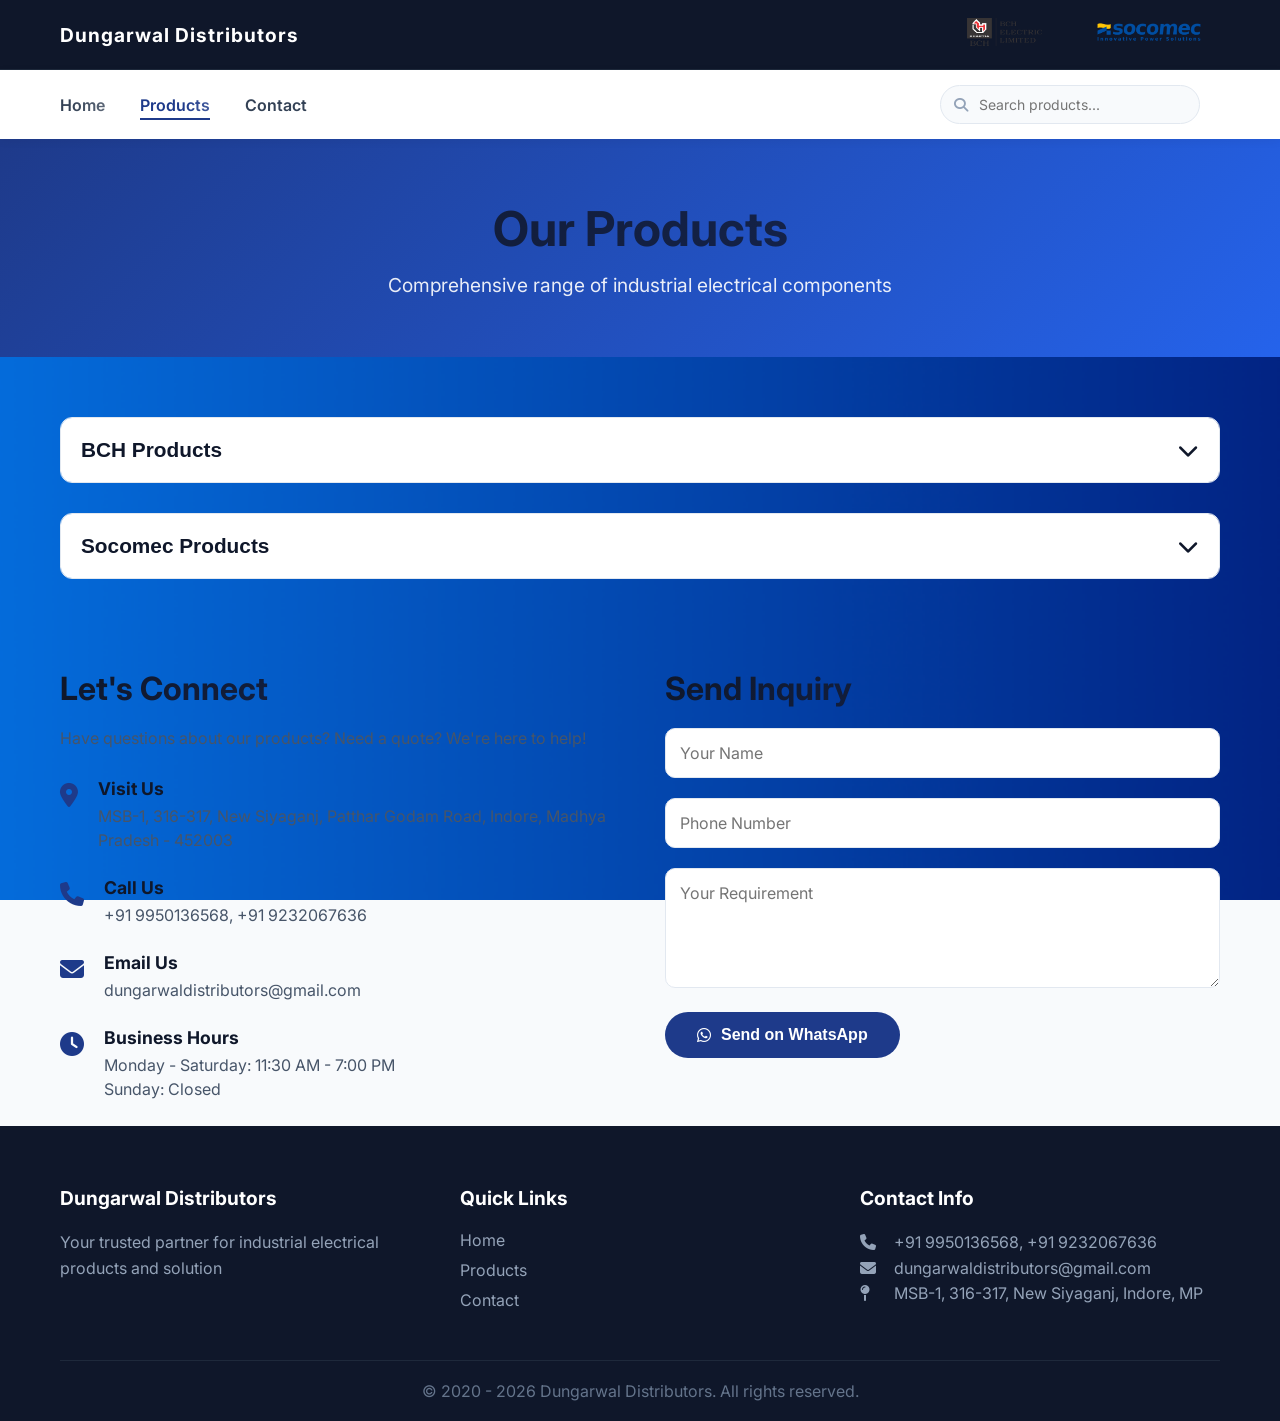
==== commit 32663ea3: "Update products.html" ====
--- a/products.html
+++ b/products.html
@@ -1,765 +1,778 @@
 <!DOCTYPE html>
 <html lang="en">
 <head>
-    <meta charset="UTF-8" />
-    <meta name="viewport" content="width=device-width, initial-scale=1.0" />
-    <link rel="stylesheet" href="style.css" />
-    <script defer src="script.js"></script>
-    <title>Products | Dungarwal Distributors</title>
-    <link href="https://fonts.googleapis.com/css2?family=Inter:wght@300;400;500;600;700;800&display=swap" rel="stylesheet" />
-    <link rel="stylesheet" href="https://cdnjs.cloudflare.com/ajax/libs/font-awesome/6.4.0/css/all.min.css" />
-    <style>
-        /* ── extra styles for contact section (unchanged) ── */
-        .products-contact-section {
-            padding: 60px 0;
-            background: #ffffff;
-        }
-        .products-contact-section .container {
-            max-width: 1200px;
-            margin: 0 auto;
-            padding: 0 20px;
-        }
-        .products-contact-section .contact-grid {
-            display: grid;
-            grid-template-columns: 1fr 1fr;
-            gap: 40px;
-            background: #ffffff;
-            border-radius: 24px;
-            box-shadow: 0 20px 35px -12px rgba(0, 0, 0, 0.1);
-            overflow: hidden;
-        }
-        .products-contact-section .contact-info {
-            background: #f8fafc;
-            padding: 40px;
-        }
-        .products-contact-section .contact-info h2 {
-            font-size: 1.8rem;
-            color: #1e293b;
-            margin-bottom: 15px;
-            font-weight: 700;
-        }
-        .products-contact-section .contact-info>p {
-            color: #475569;
-            margin-bottom: 30px;
-            line-height: 1.5;
-        }
-        .products-contact-section .info-item {
-            display: flex;
-            align-items: flex-start;
-            gap: 15px;
-            margin-bottom: 25px;
-        }
-        .products-contact-section .info-item i {
-            width: 45px;
-            height: 45px;
-            background: #eef2ff;
-            border-radius: 50%;
-            display: flex;
-            align-items: center;
-            justify-content: center;
-            color: #2563eb;
-            font-size: 1.2rem;
-            flex-shrink: 0;
-        }
-        .products-contact-section .info-item h4 {
-            font-size: 1rem;
-            font-weight: 600;
-            color: #1e293b;
-            margin-bottom: 5px;
-        }
-        .products-contact-section .info-item p {
-            color: #334155;
-            font-size: 0.9rem;
-            line-height: 1.4;
-            margin: 0;
-        }
-        .products-contact-section .contact-form {
-            padding: 40px;
-        }
-        .products-contact-section .contact-form h2 {
-            font-size: 1.8rem;
-            color: #1e293b;
-            margin-bottom: 15px;
-            font-weight: 700;
-        }
-        .products-contact-section .contact-form .form-group {
-            margin-bottom: 20px;
-        }
-        .products-contact-section .contact-form input,
-        .products-contact-section .contact-form textarea {
-            width: 100%;
-            padding: 14px 18px;
-            border: 1px solid #e2e8f0;
-            border-radius: 12px;
-            font-family: 'Inter', sans-serif;
-            font-size: 0.95rem;
-            transition: all 0.2s ease;
-            background: #ffffff;
-        }
-        .products-contact-section .contact-form input:focus,
-        .products-contact-section .contact-form textarea:focus {
-            outline: none;
-            border-color: #2563eb;
-            box-shadow: 0 0 0 3px rgba(37, 99, 235, 0.1);
-        }
-        .products-contact-section .contact-form textarea {
-            min-height: 120px;
-            resize: vertical;
-        }
-        .products-contact-section .contact-form .btn-primary {
-            background: #2563eb;
-            color: white;
-            border: none;
-            padding: 12px 28px;
-            border-radius: 40px;
-            font-weight: 600;
-            font-size: 1rem;
-            cursor: pointer;
-            display: inline-flex;
-            align-items: center;
-            gap: 10px;
-            transition: all 0.2s ease;
-            width: 100%;
-            justify-content: center;
-        }
-        .products-contact-section .contact-form .btn-primary:hover {
-            background: #1d4ed8;
-            transform: translateY(-2px);
-            box-shadow: 0 6px 14px rgba(37, 99, 235, 0.25);
-        }
-        @media (max-width:768px) {
-            .products-contact-section .contact-grid {
-                grid-template-columns: 1fr;
-                gap: 0;
-            }
-            .products-contact-section .contact-info,
-            .products-contact-section .contact-form {
-                padding: 30px 25px;
-            }
-            .products-contact-section .contact-info h2,
-            .products-contact-section .contact-form h2 {
-                font-size: 1.5rem;
-            }
-        }
-
-        /* ── FIX: product‑grid & product‑card alignment ── */
-        .products-grid {
-            display: grid;
-            grid-template-columns: repeat(auto-fill, minmax(180px, 1fr));
-            gap: 20px;
-            align-items: stretch;
-        }
-
-        .product-card {
-            display: flex;
-            flex-direction: column;
-            align-items: center;
-            text-align: center;
-            background: #ffffff;
-            border-radius: 14px;
-            padding: 18px 14px 16px;
-            border: 1px solid #f1f5f9;
-            box-shadow: 0 2px 8px rgba(0, 0, 0, 0.04);
-            transition: all 0.2s ease;
-            cursor: pointer;
-            min-height: 240px;
-            height: 100%;
-            justify-content: flex-start;
-        }
-        .product-card:hover {
-            transform: translateY(-4px);
-            box-shadow: 0 8px 20px rgba(0, 0, 0, 0.07);
-            border-color: #dbeafe;
-        }
-
-        .product-card .product-image {
-            width: 100%;
-            height: 130px;
-            display: flex;
-            align-items: center;
-            justify-content: center;
-            background: #f8fafc;
-            border-radius: 10px;
-            overflow: hidden;
-            flex-shrink: 0;
-            margin-bottom: 8px;
-        }
-        .product-card .product-image img {
-            max-width: 90%;
-            max-height: 90%;
-            object-fit: contain;
-            display: block;
-        }
-
-        .product-card h3 {
-            font-size: 0.92rem;
-            font-weight: 600;
-            color: #1e293b;
-            margin: 6px 0 0 0;
-            line-height: 1.3;
-            flex-shrink: 0;
-        }
-
-        .product-card p {
-            font-size: 0.78rem;
-            color: #64748b;
-            margin: 6px 0 0 0;
-            line-height: 1.4;
-            flex-shrink: 0;
-            max-width: 100%;
-        }
-
-        /* make sure subcategory content uses the same grid */
-        .subcategory-content .products-grid {
-            margin-top: 6px;
-        }
-
-        /* nested subcategory content (power control, motor control, etc.) */
-        .subcategory-content .subcategory-content .products-grid {
-            margin-top: 4px;
-        }
-
-        /* small screens */
-        @media (max-width:600px) {
-            .products-grid {
-                grid-template-columns: repeat(auto-fill, minmax(150px, 1fr));
-                gap: 14px;
-            }
-            .product-card {
-                min-height: 200px;
-                padding: 12px 10px;
-            }
-            .product-card .product-image {
-                height: 100px;
-            }
-            .product-card h3 {
-                font-size: 0.82rem;
-            }
-            .product-card p {
-                font-size: 0.7rem;
-            }
-        }
-
-        /* ── preserve existing category / subcategory toggle styles ── */
-        .category-toggle,
-        .subcategory-toggle {
-            background: transparent;
-            border: none;
-            font-family: 'Inter', sans-serif;
-            font-size: 1rem;
-            font-weight: 600;
-            color: #1e293b;
-            cursor: pointer;
-            display: flex;
-            align-items: center;
-            justify-content: space-between;
-            width: 100%;
-            padding: 14px 18px;
-            border-radius: 12px;
-            background: #f8fafc;
-            transition: background 0.2s;
-            margin-bottom: 2px;
-        }
-        .category-toggle:hover,
-        .subcategory-toggle:hover {
-            background: #f1f5f9;
-        }
-        .category-toggle i,
-        .subcategory-toggle i {
-            transition: transform 0.25s ease;
-            font-size: 0.85rem;
-            color: #94a3b8;
-        }
-        .category-toggle.active i,
-        .subcategory-toggle.active i {
-            transform: rotate(180deg);
-        }
-        .category-content,
-        .subcategory-content {
-            max-height: 0;
-            overflow: hidden;
-            transition: max-height 0.4s ease, padding 0.3s ease;
-            padding: 0 6px;
-        }
-        .category-content.active,
-        .subcategory-content.active {
-            max-height: 6000px;
-            padding: 12px 6px 20px;
-        }
-        .subcategory {
-            margin-bottom: 6px;
-        }
-        .subcategory .subcategory-toggle {
-            background: #ffffff;
-            border: 1px solid #eef2f6;
-            font-weight: 500;
-            font-size: 0.95rem;
-            padding: 10px 16px;
-        }
-        .subcategory .subcategory-toggle:hover {
-            background: #fafcff;
-        }
-        .product-category {
-            margin-bottom: 24px;
-            border-bottom: 1px solid #f1f5f9;
-            padding-bottom: 12px;
-        }
-        .product-category:last-child {
-            border-bottom: none;
-        }
-    </style>
+  <meta charset="UTF-8">
+  <meta name="viewport" content="width=device-width, initial-scale=1.0">
+  <link rel="stylesheet" href="style.css">
+  <script defer src="script.js"></script>
+  <title>Products | Dungarwal Distributors</title>
+  <link href="https://fonts.googleapis.com/css2?family=Inter:wght@300;400;500;600;700;800&display=swap" rel="stylesheet">
+  <link rel="stylesheet" href="https://cdnjs.cloudflare.com/ajax/libs/font-awesome/6.4.0/css/all.min.css">
+  <style>
+
+    /* ── FIX: make all product grids and cards identical to Pump Controllers ── */
+
+.products-grid {
+  display: grid;
+  grid-template-columns: repeat(auto-fill, minmax(180px, 1fr));
+  gap: 20px;
+  align-items: stretch;
+}
+
+.product-card {
+  display: flex;
+  flex-direction: column;
+  align-items: center;
+  text-align: center;
+  background: #ffffff;
+  border-radius: 14px;
+  padding: 18px 14px 16px;
+  border: 1px solid #f1f5f9;
+  box-shadow: 0 2px 8px rgba(0, 0, 0, 0.04);
+  transition: all 0.2s ease;
+  cursor: pointer;
+  min-height: 240px;
+  height: 100%;
+  justify-content: flex-start;
+}
+
+.product-card:hover {
+  transform: translateY(-4px);
+  box-shadow: 0 8px 20px rgba(0, 0, 0, 0.07);
+  border-color: #dbeafe;
+}
+
+.product-card .product-image {
+  width: 100%;
+  height: 130px;
+  display: flex;
+  align-items: center;
+  justify-content: center;
+  background: #f8fafc;
+  border-radius: 10px;
+  overflow: hidden;
+  flex-shrink: 0;
+  margin-bottom: 8px;
+}
+
+.product-card .product-image img {
+  max-width: 90%;
+  max-height: 90%;
+  object-fit: contain;
+  display: block;
+}
+
+.product-card h3 {
+  font-size: 0.92rem;
+  font-weight: 600;
+  color: #1e293b;
+  margin: 6px 0 0 0;
+  line-height: 1.3;
+  flex-shrink: 0;
+}
+
+.product-card p {
+  font-size: 0.78rem;
+  color: #64748b;
+  margin: 6px 0 0 0;
+  line-height: 1.4;
+  flex-shrink: 0;
+  max-width: 100%;
+}
+
+/* nested subcategory grids */
+.subcategory-content .products-grid {
+  margin-top: 6px;
+}
+
+.subcategory-content .subcategory-content .products-grid {
+  margin-top: 4px;
+}
+
+/* Mobile fix */
+@media (max-width: 600px) {
+
+  .products-grid {
+    grid-template-columns: repeat(2, 1fr);
+    gap: 14px;
+    align-items: stretch;
+  }
+
+  .product-card {
+    min-height: 240px;
+    height: 100%;
+    padding: 12px 10px;
+    display: flex;
+    flex-direction: column;
+  }
+
+  .product-card .product-image {
+    height: 100px;
+    flex-shrink: 0;
+  }
+
+  .product-card h3 {
+    font-size: 0.82rem;
+    line-height: 1.25;
+    min-height: 42px;
+    display: flex;
+    align-items: center;
+    justify-content: center;
+    text-align: center;
+  }
+
+  .product-card p {
+    font-size: 0.7rem;
+    line-height: 1.3;
+    min-height: 40px;
+  }
+}
+    
+  </style>
 </head>
 <body>
 
-    <!-- Top Header with Index Button and Brand Logos -->
-    <div class="top-bar">
-        <div class="container">
-            <a href="index.html" class="company-name-btn">Dungarwal Distributors</a>
-            <div class="brand-logos">
-                <a href="index.html" class="company-name-btn" style="padding: 6px 16px;">
-                    <img src="images/bch-logo.png" alt="BCH Electric" style="height: 28px;" />
-                </a>
-                <a href="index.html" class="company-name-btn" style="padding: 6px 16px;">
-                    <img src="images/socomec-logo.png" alt="Socomec" style="height: 28px;" />
-                </a>
+<!-- Top Header with Index Button and Brand Logos -->
+<div class="top-bar">
+  <div class="container">
+    <a href="index.html" class="company-name-btn">Dungarwal Distributors</a>
+    <div class="brand-logos">
+      <a href="index.html" class="company-name-btn" style="padding: 6px 16px;">
+        <img src="images/bch-logo.png" alt="BCH Electric" style="height: 28px;">
+      </a>
+      <a href="index.html" class="company-name-btn" style="padding: 6px 16px;">
+        <img src="images/socomec-logo.png" alt="Socomec" style="height: 28px;">
+      </a>
+    </div>
+  </div>
+</div>
+
+<!-- Main Navigation -->
+<nav class="main-nav">
+  <div class="container">
+    <div class="nav-links">
+      <a href="index.html">Home</a>
+      <a href="products.html" class="active">Products</a>
+      <a href="contact.html">Contact</a>
+    </div>
+    <div class="nav-toggle">
+      <i class="fas fa-bars"></i>
+    </div>
+  </div>
+</nav>
+
+<!-- Page Header -->
+<section class="page-header">
+  <div class="container">
+    <h1>Our Products</h1>
+    <p>Comprehensive range of industrial electrical components</p>
+  </div>
+</section>
+
+<!-- Products Section -->
+<section class="products-section">
+  <div class="container">
+    
+    <!-- BCH Products Dropdown -->
+    <div class="product-category">
+      <button class="category-toggle">
+        <span>BCH Products</span>
+        <i class="fas fa-chevron-down"></i>
+      </button>
+      <div class="category-content">
+        
+        <!-- Pump Controllers (already perfect) -->
+        <div class="subcategory">
+          <button class="subcategory-toggle">
+            <span>Pump Controllers</span>
+            <i class="fas fa-chevron-right"></i>
+          </button>
+          <div class="subcategory-content">
+            <div class="products-grid">
+              <div class="product-card" data-product="dol-starter">
+                <div class="product-image">
+                  <img src="images/dol.jpg" alt="DOL Starter">
+                </div>
+                <h3>DOL Starter</h3>
+                <p>Direct-On-Line starter for simple and reliable motor starting applications.</p>
+              </div>
+              <div class="product-card" data-product="fasd-starter">
+                <div class="product-image">
+                  <img src="images/fasd.png" alt="FASD">
+                </div>
+                <h3>FASD</h3>
+                <p>Fully automatic star-delta starters for efficient pump and motor control.</p>
+              </div>
+              <div class="product-card" data-product="motor-starter-panel">
+                <div class="product-image">
+                  <img src="images/three-phase-starter-panel.png" alt="Motor Starter Panel">
+                </div>
+                <h3>Motor Starter Panel</h3>
+                <p>SPS DOL and star delta starter panels</p>
+              </div>
+              <div class="product-card" data-product="bk1-starter">
+                <div class="product-image">
+                  <img src="images/bk1.png" alt="Bk1 Starter">
+                </div>
+                <h3>BK1 Starter</h3>
+                <p>BK1 Starter</p>
+              </div>
             </div>
-        </div>
+          </div>
+        </div>
+
+        <!-- Industrial Products -->
+        <div class="subcategory">
+          <button class="subcategory-toggle">
+            <span>Industrial Products</span>
+            <i class="fas fa-chevron-right"></i>
+          </button>
+          <div class="subcategory-content">
+            
+            <!-- Power Control -->
+            <div class="subcategory">
+              <button class="subcategory-toggle">
+                <span>Power Control</span>
+                <i class="fas fa-chevron-right"></i>
+              </button>
+              <div class="subcategory-content">
+                <div class="products-grid">
+                  <div class="product-card" data-product="mccb">
+                    <div class="product-image"><img src="images/mccb.jpg" alt="MCCB"></div>
+                    <h3>MCCB</h3>
+                    <p>Moulded Case Circuit Breaker</p>
+                  </div>
+                  <div class="product-card" data-product="mcb">
+                    <div class="product-image"><img src="images/mcb.jpg" alt="MCB"></div>
+                    <h3>MCB</h3>
+                    <p>Miniature Circuit Breaker</p>
+                  </div>
+                  <div class="product-card" data-product="distribution-box">
+                    <div class="product-image"><img src="images/db.jpg" alt="Distribution Box"></div>
+                    <h3>MCB Distribution Box</h3>
+                    <p>Distribution box for MCBs</p>
+                  </div>
+                  <div class="product-card" data-product="sdf">
+                    <div class="product-image"><img src="images/sdf.jpg" alt="SDF"></div>
+                    <h3>SDF</h3>
+                    <p>Switch Disconnector Fuse</p>
+                  </div>
+                  <div class="product-card" data-product="acb">
+                    <div class="product-image"><img src="images/acb.jpg" alt="ACB"></div>
+                    <h3>ACB</h3>
+                    <p>Air Circuit Breaker</p>
+                  </div>
+                  <div class="product-card" data-product="rccb">
+                    <div class="product-image"><img src="images/rccb.jpg" alt="RCCB"></div>
+                    <h3>RCCB</h3>
+                    <p>Residual Current Circuit Breaker</p>
+                  </div>
+                </div>
+              </div>
+            </div>
+
+            <!-- Motor Control -->
+            <div class="subcategory">
+              <button class="subcategory-toggle">
+                <span>Motor Control Products</span>
+                <i class="fas fa-chevron-right"></i>
+              </button>
+              <div class="subcategory-content">
+                <div class="products-grid">
+                  <div class="product-card" data-product="mini-contactor">
+                    <div class="product-image"><img src="images/minicontactor.jpg" alt="Mini Contactor"></div>
+                    <h3>Mini Contactors</h3>
+                    <p>Compact contactors for low-power applications</p>
+                  </div>
+                  <div class="product-card" data-product="contactor">
+                    <div class="product-image"><img src="images/contactor.jpg" alt="Contactor"></div>
+                    <h3>Contactors</h3>
+                    <p>Electromechanical switching devices</p>
+                  </div>
+                  <div class="product-card" data-product="special-contactor">
+                    <div class="product-image"><img src="images/special.jpg" alt="Special Contactor"></div>
+                    <h3>Special Purpose Contactors</h3>
+                    <p>Contactors for specific applications</p>
+                  </div>
+                  <div class="product-card" data-product="control-relay">
+                    <div class="product-image"><img src="images/relay.jpg" alt="Control Relay"></div>
+                    <h3>Control Relay</h3>
+                    <p>Relays for control circuits</p>
+                  </div>
+                  <div class="product-card" data-product="dc-contactor">
+                    <div class="product-image"><img src="images/dccontactor.jpg" alt="DC Contactor"></div>
+                    <h3>DC Contactors</h3>
+                    <p>Contactors for DC applications</p>
+                  </div>
+                  <div class="product-card" data-product="overload-relay">
+                    <div class="product-image"><img src="images/relay.jpg" alt="Overload Relay"></div>
+                    <h3>Overload Relays</h3>
+                    <p>Protection against motor overload</p>
+                  </div>
+                  <div class="product-card" data-product="mpcb">
+                    <div class="product-image"><img src="images/mpcb.jpg" alt="MPCB"></div>
+                    <h3>MPCB</h3>
+                    <p>Motor Protection Circuit Breaker</p>
+                  </div>
+                  <div class="product-card" data-product="electronic-overload">
+                    <div class="product-image"><img src="images/EOR.jpg" alt="Electronic Overload Relay"></div>
+                    <h3>Electronic Overload Relay</h3>
+                    <p>Electronic protection for motors</p>
+                  </div>
+                  <div class="product-card" data-product="apfc-relay">
+                    <div class="product-image"><img src="images/apfc.jpg" alt="APFC Relay"></div>
+                    <h3>APFC Relay</h3>
+                    <p>Automatic Power Factor Correction relay</p>
+                  </div>
+                  <div class="product-card" data-product="power-capacitor">
+                    <div class="product-image"><img src="images/capacitor.jpg" alt="Power Capacitor"></div>
+                    <h3>Power Capacitor</h3>
+                    <p>Capacitors for power factor improvement</p>
+                  </div>
+                </div>
+              </div>
+            </div>
+           
+            <!-- Other Industrial -->
+            <div class="subcategory">
+              <button class="subcategory-toggle">
+                <span>Other Industrial Products</span>
+                <i class="fas fa-chevron-right"></i>
+              </button>
+              <div class="subcategory-content">
+                <div class="products-grid">
+                  <div class="product-card" data-product="control-devices">
+                    <div class="product-image"><img src="images/control.jpg" alt="Control Devices"></div>
+                    <h3>Control & Signalling Devices</h3>
+                    <p>Push buttons, selector switches, pilot lights</p>
+                  </div>
+                  <div class="product-card" data-product="foot-switch">
+                    <div class="product-image"><img src="images/footswitch.jpg" alt="Foot Switch"></div>
+                    <h3>Foot Switch</h3>
+                    <p>Foot-operated switches</p>
+                  </div>
+                  <div class="product-card" data-product="ac-brake">
+                    <div class="product-image"><img src="images/acbrake.jpg" alt="AC Brake"></div>
+                    <h3>AC Solenoid & AC Brakes</h3>
+                    <p>AC solenoid and brake units</p>
+                  </div>
+                  <div class="product-card" data-product="dc-brake">
+                    <div class="product-image"><img src="images/dcbrake.jpg" alt="DC Brake"></div>
+                    <h3>DC Brakes</h3>
+                    <p>DC brake units</p>
+                  </div>
+                  <div class="product-card" data-product="timer">
+                    <div class="product-image"><img src="images/timer.jpg" alt="Timer"></div>
+                    <h3>Pneumatic Timers</h3>
+                    <p>Timers for pneumatic control</p>
+                  </div>
+                  <div class="product-card" data-product="wire">
+                    <div class="product-image"><img src="images/wire.jpg" alt="Wire"></div>
+                    <h3>Wires & Cables</h3>
+                    <p>Electrical wires and cables</p>
+                  </div>
+                  <div class="product-card" data-product="socket">
+                    <div class="product-image"><img src="images/socket.jpg" alt="Socket"></div>
+                    <h3>Industrial Plug & Socket</h3>
+                    <p>Heavy-duty plugs and sockets</p>
+                  </div>
+                  <div class="product-card" data-product="limit-switch">
+                    <div class="product-image"><img src="images/limit.jpg" alt="Limit Switch"></div>
+                    <h3>Limit Switch</h3>
+                    <p>Position sensing switches</p>
+                  </div>
+                  <div class="product-card" data-product="proximity-sensor">
+                    <div class="product-image"><img src="images/ps.jpg" alt="Proximity Sensor"></div>
+                    <h3>Proximity Sensor</h3>
+                    <p>Non-contact position sensors</p>
+                  </div>
+                </div>
+              </div>
+            </div>
+
+          </div>
+        </div>
+
+        <!-- Enclosures -->
+        <div class="subcategory">
+          <button class="subcategory-toggle">
+            <span>Enclosures</span>
+            <i class="fas fa-chevron-right"></i>
+          </button>
+          <div class="subcategory-content">
+            <div class="products-grid">
+              <div class="product-card" data-product="enclosures">
+                <div class="product-image">
+                  <img src="images/enclosure.jpg" alt="Electrical Enclosures">
+                </div>
+                <h3>Electrical Enclosures</h3>
+                <p>Robust enclosures for protection of electrical components in industrial environments.</p>
+              </div>
+            </div>
+          </div>
+        </div>
+
+      </div>
     </div>
 
-    <!-- Main Navigation -->
-    <nav class="main-nav">
-        <div class="container">
-            <div class="nav-links">
-                <a href="index.html">Home</a>
-                <a href="products.html" class="active">Products</a>
-                <a href="contact.html">Contact</a>
+    <!-- Socomec Products -->
+    <div class="product-category">
+      <button class="category-toggle">
+        <span>Socomec Products</span>
+        <i class="fas fa-chevron-down"></i>
+      </button>
+      <div class="category-content">
+        
+        <!-- Power Switching -->
+        <div class="subcategory">
+          <button class="subcategory-toggle">
+            <span>Power Switching</span>
+            <i class="fas fa-chevron-right"></i>
+          </button>
+          <div class="subcategory-content">
+            <div class="products-grid">
+              <div class="product-card" data-product="ats">
+                <div class="product-image"><img src="images/ats.jpg" alt="ATS"></div>
+                <h3>Automatic Transfer Switch</h3>
+                <p>Seamless switching between mains and generator.</p>
+              </div>
+              <div class="product-card" data-product="changeover">
+                <div class="product-image"><img src="images/changeover.jpg" alt="Changeover"></div>
+                <h3>Manual Changeover Switch</h3>
+                <p>Reliable manual power switching solution.</p>
+              </div>
+              <div class="product-card" data-product="switch-disconnector">
+                <div class="product-image"><img src="images/switch.jpg" alt="Switch Disconnector"></div>
+                <h3>Switch Disconnectors</h3>
+                <p>Safe isolation and switching devices.</p>
+              </div>
+              <div class="product-card" data-product="fuse-switch">
+                <div class="product-image"><img src="images/fuse.jpg" alt="Fuse Switch"></div>
+                <h3>Fuse Switch Disconnectors</h3>
+                <p>Integrated protection with fuse-based switching.</p>
+              </div>
             </div>
-            <div class="nav-toggle">
-                <i class="fas fa-bars"></i>
+          </div>
+        </div>
+
+        <!-- Power Monitoring -->
+        <div class="subcategory">
+          <button class="subcategory-toggle">
+            <span>Power Monitoring</span>
+            <i class="fas fa-chevron-right"></i>
+          </button>
+          <div class="subcategory-content">
+            <div class="products-grid">
+              <div class="product-card" data-product="energy-meter">
+                <div class="product-image"><img src="images/meter.jpg" alt="Energy Meter"></div>
+                <h3>Energy Meters</h3>
+                <p>Accurate measurement of electrical consumption.</p>
+              </div>
+              <div class="product-card" data-product="power-analyzer">
+                <div class="product-image"><img src="images/analyzer.jpg" alt="Power Analyzer"></div>
+                <h3>Power Analyzers</h3>
+                <p>Advanced monitoring of electrical parameters.</p>
+              </div>
+              <div class="product-card" data-product="monitoring-system">
+                <div class="product-image"><img src="images/monitor.jpg" alt="Monitoring System"></div>
+                <h3>Monitoring Systems</h3>
+                <p>Real-time tracking of power performance.</p>
+              </div>
+              <div class="product-card" data-product="power-controller">
+                <div class="product-image"><img src="images/controller.jpg" alt="Controller"></div>
+                <h3>Power Controllers</h3>
+                <p>Smart control for optimized energy usage.</p>
+              </div>
             </div>
-        </div>
-    </nav>
-
-    <!-- Page Header -->
-    <section class="page-header">
-        <div class="container">
-            <h1>Our Products</h1>
-            <p>Comprehensive range of industrial electrical components</p>
-        </div>
-    </section>
-
-    <!-- Products Section -->
-    <section class="products-section">
-        <div class="container">
-
-            <!-- ─── BCH Products ─── -->
-            <div class="product-category">
-                <button class="category-toggle">
-                    <span>BCH Products</span>
-                    <i class="fas fa-chevron-down"></i>
-                </button>
-                <div class="category-content">
-
-                    <!-- Pump Controllers -->
-                    <div class="subcategory">
-                        <button class="subcategory-toggle">
-                            <span>Pump Controllers</span>
-                            <i class="fas fa-chevron-right"></i>
-                        </button>
-                        <div class="subcategory-content">
-                            <div class="products-grid">
-                                <div class="product-card" data-product="dol-starter">
-                                    <div class="product-image"><img src="images/dol.jpg" alt="DOL Starter" /></div>
-                                    <h3>DOL Starter</h3>
-                                    <p>Direct-On-Line starter for simple and reliable motor starting applications.</p>
-                                </div>
-                                <div class="product-card" data-product="fasd-starter">
-                                    <div class="product-image"><img src="images/fasd.png" alt="FASD" /></div>
-                                    <h3>FASD</h3>
-                                    <p>Fully automatic star-delta starters for efficient pump and motor control.</p>
-                                </div>
-                                <div class="product-card" data-product="motor-starter-panel">
-                                    <div class="product-image"><img src="images/three-phase-starter-panel.png" alt="Motor Starter Panel" /></div>
-                                    <h3>Motor Starter Panel</h3>
-                                    <p>SPS DOL and star delta starter panels</p>
-                                </div>
-                                <div class="product-card" data-product="bk1-starter">
-                                    <div class="product-image"><img src="images/bk1.png" alt="Bk1 Starter" /></div>
-                                    <h3>BK1 Starter</h3>
-                                    <p>BK1 Starter</p>
-                                </div>
-                            </div>
-                        </div>
-                    </div>
-
-                    <!-- Industrial Products -->
-                    <div class="subcategory">
-                        <button class="subcategory-toggle">
-                            <span>Industrial Products</span>
-                            <i class="fas fa-chevron-right"></i>
-                        </button>
-                        <div class="subcategory-content">
-
-                            <!-- Power Control -->
-                            <div class="subcategory">
-                                <button class="subcategory-toggle">
-                                    <span>Power Control</span>
-                                    <i class="fas fa-chevron-right"></i>
-                                </button>
-                                <div class="subcategory-content">
-                                    <div class="products-grid">
-                                        <div class="product-card" data-product="mccb"><div class="product-image"><img src="images/mccb.jpg" alt="MCCB" /></div><h3>MCCB</h3></div>
-                                        <div class="product-card" data-product="mcb"><div class="product-image"><img src="images/mcb.jpg" alt="MCB" /></div><h3>MCB</h3></div>
-                                        <div class="product-card" data-product="distribution-box"><div class="product-image"><img src="images/db.jpg" alt="Distribution Box" /></div><h3>MCB Distribution Box</h3></div>
-                                        <div class="product-card" data-product="sdf"><div class="product-image"><img src="images/sdf.jpg" alt="SDF" /></div><h3>SDF</h3></div>
-                                        <div class="product-card" data-product="acb"><div class="product-image"><img src="images/acb.jpg" alt="ACB" /></div><h3>ACB</h3></div>
-                                        <div class="product-card" data-product="rccb"><div class="product-image"><img src="images/rccb.jpg" alt="RCCB" /></div><h3>RCCB</h3></div>
-                                    </div>
-                                </div>
-                            </div>
-
-                            <!-- Motor Control -->
-                            <div class="subcategory">
-                                <button class="subcategory-toggle">
-                                    <span>Motor Control Products</span>
-                                    <i class="fas fa-chevron-right"></i>
-                                </button>
-                                <div class="subcategory-content">
-                                    <div class="products-grid">
-                                        <div class="product-card" data-product="mini-contactor"><div class="product-image"><img src="images/minicontactor.jpg" alt="Mini Contactor" /></div><h3>Mini Contactors</h3></div>
-                                        <div class="product-card" data-product="contactor"><div class="product-image"><img src="images/contactor.jpg" alt="Contactor" /></div><h3>Contactors</h3></div>
-                                        <div class="product-card" data-product="special-contactor"><div class="product-image"><img src="images/special.jpg" alt="Special Contactor" /></div><h3>Special Purpose Contactors</h3></div>
-                                        <div class="product-card" data-product="control-relay"><div class="product-image"><img src="images/relay.jpg" alt="Control Relay" /></div><h3>Control Relay</h3></div>
-                                        <div class="product-card" data-product="dc-contactor"><div class="product-image"><img src="images/dccontactor.jpg" alt="DC Contactor" /></div><h3>DC Contactors</h3></div>
-                                        <div class="product-card" data-product="overload-relay"><div class="product-image"><img src="images/relay.jpg" alt="Overload Relay" /></div><h3>Overload Relays</h3></div>
-                                        <div class="product-card" data-product="mpcb"><div class="product-image"><img src="images/mpcb.jpg" alt="MPCB" /></div><h3>MPCB</h3></div>
-                                        <div class="product-card" data-product="electronic-overload"><div class="product-image"><img src="images/EOR.jpg" alt="Electronic Overload Relay" /></div><h3>Electronic Overload Relay</h3></div>
-                                        <div class="product-card" data-product="apfc-relay"><div class="product-image"><img src="images/apfc.jpg" alt="APFC Relay" /></div><h3>APFC Relay</h3></div>
-                                        <div class="product-card" data-product="power-capacitor"><div class="product-image"><img src="images/capacitor.jpg" alt="Power Capacitor" /></div><h3>Power Capacitor</h3></div>
-                                    </div>
-                                </div>
-                            </div>
-
-                            <!-- Other Industrial -->
-                            <div class="subcategory">
-                                <button class="subcategory-toggle">
-                                    <span>Other Industrial Products</span>
-                                    <i class="fas fa-chevron-right"></i>
-                                </button>
-                                <div class="subcategory-content">
-                                    <div class="products-grid">
-                                        <div class="product-card" data-product="control-devices"><div class="product-image"><img src="images/control.jpg" alt="Control Devices" /></div><h3>Control &amp; Signalling Devices</h3></div>
-                                        <div class="product-card" data-product="foot-switch"><div class="product-image"><img src="images/footswitch.jpg" alt="Foot Switch" /></div><h3>Foot Switch</h3></div>
-                                        <div class="product-card" data-product="ac-brake"><div class="product-image"><img src="images/acbrake.jpg" alt="AC Brake" /></div><h3>AC Solenoid &amp; AC Brakes</h3></div>
-                                        <div class="product-card" data-product="dc-brake"><div class="product-image"><img src="images/dcbrake.jpg" alt="DC Brake" /></div><h3>DC Brakes</h3></div>
-                                        <div class="product-card" data-product="timer"><div class="product-image"><img src="images/timer.jpg" alt="Timer" /></div><h3>Pneumatic Timers</h3></div>
-                                        <div class="product-card" data-product="wire"><div class="product-image"><img src="images/wire.jpg" alt="Wire" /></div><h3>Wires &amp; Cables</h3></div>
-                                        <div class="product-card" data-product="socket"><div class="product-image"><img src="images/socket.jpg" alt="Socket" /></div><h3>Industrial Plug &amp; Socket</h3></div>
-                                        <div class="product-card" data-product="limit-switch"><div class="product-image"><img src="images/limit.jpg" alt="Limit Switch" /></div><h3>Limit Switch</h3></div>
-                                        <div class="product-card" data-product="proximity-sensor"><div class="product-image"><img src="images/ps.jpg" alt="Proximity Sensor" /></div><h3>Proximity Sensor</h3></div>
-                                    </div>
-                                </div>
-                            </div>
-
-                        </div>
-                    </div>
-
-                    <!-- Enclosures -->
-                    <div class="subcategory">
-                        <button class="subcategory-toggle">
-                            <span>Enclosures</span>
-                            <i class="fas fa-chevron-right"></i>
-                        </button>
-                        <div class="subcategory-content">
-                            <div class="products-grid">
-                                <div class="product-card" data-product="enclosures">
-                                    <div class="product-image"><img src="images/enclosure.jpg" alt="Electrical Enclosures" /></div>
-                                    <h3>Electrical Enclosures</h3>
-                                    <p>Robust enclosures for protection of electrical components in industrial environments.</p>
-                                </div>
-                            </div>
-                        </div>
-                    </div>
-
-                </div>
-            </div>
-
-            <!-- ─── Socomec Products ─── -->
-            <div class="product-category">
-                <button class="category-toggle">
-                    <span>Socomec Products</span>
-                    <i class="fas fa-chevron-down"></i>
-                </button>
-                <div class="category-content">
-
-                    <!-- Power Switching -->
-                    <div class="subcategory">
-                        <button class="subcategory-toggle">
-                            <span>Power Switching</span>
-                            <i class="fas fa-chevron-right"></i>
-                        </button>
-                        <div class="subcategory-content">
-                            <div class="products-grid">
-                                <div class="product-card" data-product="ats"><div class="product-image"><img src="images/ats.jpg" alt="ATS" /></div><h3>Automatic Transfer Switch</h3><p>Seamless switching between mains and generator.</p></div>
-                                <div class="product-card" data-product="changeover"><div class="product-image"><img src="images/changeover.jpg" alt="Changeover" /></div><h3>Manual Changeover Switch</h3><p>Reliable manual power switching solution.</p></div>
-                                <div class="product-card" data-product="switch-disconnector"><div class="product-image"><img src="images/switch.jpg" alt="Switch Disconnector" /></div><h3>Switch Disconnectors</h3><p>Safe isolation and switching devices.</p></div>
-                                <div class="product-card" data-product="fuse-switch"><div class="product-image"><img src="images/fuse.jpg" alt="Fuse Switch" /></div><h3>Fuse Switch Disconnectors</h3><p>Integrated protection with fuse-based switching.</p></div>
-                            </div>
-                        </div>
-                    </div>
-
-                    <!-- Power Monitoring -->
-                    <div class="subcategory">
-                        <button class="subcategory-toggle">
-                            <span>Power Monitoring</span>
-                            <i class="fas fa-chevron-right"></i>
-                        </button>
-                        <div class="subcategory-content">
-                            <div class="products-grid">
-                                <div class="product-card" data-product="energy-meter"><div class="product-image"><img src="images/meter.jpg" alt="Energy Meter" /></div><h3>Energy Meters</h3><p>Accurate measurement of electrical consumption.</p></div>
-                                <div class="product-card" data-product="power-analyzer"><div class="product-image"><img src="images/analyzer.jpg" alt="Power Analyzer" /></div><h3>Power Analyzers</h3><p>Advanced monitoring of electrical parameters.</p></div>
-                                <div class="product-card" data-product="monitoring-system"><div class="product-image"><img src="images/monitor.jpg" alt="Monitoring System" /></div><h3>Monitoring Systems</h3><p>Real-time tracking of power performance.</p></div>
-                                <div class="product-card" data-product="power-controller"><div class="product-image"><img src="images/controller.jpg" alt="Controller" /></div><h3>Power Controllers</h3><p>Smart control for optimized energy usage.</p></div>
-                            </div>
-                        </div>
-                    </div>
-
-                </div>
-            </div>
-
-        </div>
-    </section>
-
-    <!-- ─── CONTACT SECTION (unchanged) ─── -->
-    <section class="products-contact-section">
-        <div class="container">
-            <div class="contact-grid">
-                <div class="contact-info">
-                    <h2>Let's Connect</h2>
-                    <p>Have questions about our products? Need a quote? We're here to help!</p>
-                    <div class="info-item">
-                        <i class="fas fa-map-marker-alt"></i>
-                        <div>
-                            <h4>Visit Us</h4>
-                            <p>MSB-1, 316-317, New Siyaganj, Patthar Godam Road, Indore, Madhya Pradesh - 452003</p>
-                        </div>
-                    </div>
-                    <div class="info-item">
-                        <i class="fas fa-phone"></i>
-                        <div>
-                            <h4>Call Us</h4>
-                            <p>+91 9950136568, +91 9232067636</p>
-                        </div>
-                    </div>
-                    <div class="info-item">
-                        <i class="fas fa-envelope"></i>
-                        <div>
-                            <h4>Email Us</h4>
-                            <p>dungarwaldistributors@gmail.com</p>
-                        </div>
-                    </div>
-                    <div class="info-item">
-                        <i class="fas fa-clock"></i>
-                        <div>
-                            <h4>Business Hours</h4>
-                            <p>Monday - Saturday: 11:30 AM - 7:00 PM</p>
-                            <p>Sunday: Closed</p>
-                        </div>
-                    </div>
-                </div>
-                <div class="contact-form">
-                    <h2>Send Inquiry</h2>
-                    <form id="productsInquiryForm">
-                        <div class="form-group">
-                            <input type="text" id="productsName" placeholder="Your Name" required />
-                        </div>
-                        <div class="form-group">
-                            <input type="text" id="productsPhone" placeholder="Phone Number" required />
-                        </div>
-                        <div class="form-group">
-                            <textarea id="productsMessage" placeholder="Your Requirement" required></textarea>
-                        </div>
-                        <button type="button" class="btn-primary" onclick="sendProductsWhatsApp()">
-                            <i class="fab fa-whatsapp"></i> Send on WhatsApp
-                        </button>
-                    </form>
-                </div>
-            </div>
-        </div>
-    </section>
-
-    <!-- Footer -->
-    <footer>
-        <div class="container" id="footer-container"></div>
-    </footer>
-
-    <script>
-        // ── load footer ──
-        fetch('footer.html')
-            .then(r => r.text())
-            .then(data => { document.getElementById('footer-container').innerHTML = data; });
-
-        // ── product URL mapping ──
-        const productUrls = {
-            'dol-starter': 'dol-starter.html',
-            'fasd-starter': 'fasd-starter.html',
-            'motor-starter-panel': 'motor-starter-panel.html',
-            'bk1-starter': 'bk1-starter.html',
-            'mccb': 'mccb.html',
-            'mcb': 'mcb.html',
-            'distribution-box': 'distribution-box.html',
-            'sdf': 'sdf.html',
-            'acb': 'acb.html',
-            'rccb': 'rccb.html',
-            'mini-contactor': 'mini-contactor.html',
-            'contactor': 'contactor.html',
-            'special-contactor': 'special-contactor.html',
-            'control-relay': 'control-relay.html',
-            'dc-contactor': 'dc-contactor.html',
-            'overload-relay': 'overload-relay.html',
-            'mpcb': 'mpcb.html',
-            'electronic-overload': 'electronic-overload.html',
-            'apfc-relay': 'apfc-relay.html',
-            'power-capacitor': 'power-capacitor.html',
-            'control-devices': 'control-devices.html',
-            'foot-switch': 'foot-switch.html',
-            'ac-brake': 'ac-brake.html',
-            'dc-brake': 'dc-brake.html',
-            'timer': 'timer.html',
-            'wire': 'wire.html',
-            'socket': 'socket.html',
-            'limit-switch': 'limit-switch.html',
-            'proximity-sensor': 'proximity-sensor.html',
-            'enclosures': 'enclosures.html',
-            'ats': 'ats.html',
-            'changeover': 'changeover.html',
-            'switch-disconnector': 'switch-disconnector.html',
-            'fuse-switch': 'fuse-switch.html',
-            'energy-meter': 'energy-meter.html',
-            'power-analyzer': 'power-analyzer.html',
-            'monitoring-system': 'monitoring-system.html',
-            'power-controller': 'power-controller.html'
-        };
-
-        // ── scroll restoration ──
-        if ('scrollRestoration' in history) {
-            history.scrollRestoration = 'manual';
+          </div>
+        </div>
+
+      </div>
+    </div>
+
+  </div> <!-- Closing container for products-section -->
+</section>
+
+<!-- ========== CONTACT SECTION (unchanged) ========== -->
+<section class="products-contact-section">
+  <div class="container">
+    <div class="contact-grid">
+      <div class="contact-info">
+        <h2>Let's Connect</h2>
+        <p>Have questions about our products? Need a quote? We're here to help!</p>
+        
+        <div class="info-item">
+          <i class="fas fa-map-marker-alt"></i>
+          <div>
+            <h4>Visit Us</h4>
+            <p>MSB-1, 316-317, New Siyaganj, Patthar Godam Road, Indore, Madhya Pradesh - 452003</p>
+          </div>
+        </div>
+        
+        <div class="info-item">
+          <i class="fas fa-phone"></i>
+          <div>
+            <h4>Call Us</h4>
+            <p>+91 9950136568, +91 9232067636</p>
+          </div>
+        </div>
+        
+        <div class="info-item">
+          <i class="fas fa-envelope"></i>
+          <div>
+            <h4>Email Us</h4>
+            <p>dungarwaldistributors@gmail.com</p>
+          </div>
+        </div>
+        
+        <div class="info-item">
+          <i class="fas fa-clock"></i>
+          <div>
+            <h4>Business Hours</h4>
+            <p>Monday - Saturday: 11:30 AM - 7:00 PM</p>
+            <p>Sunday: Closed</p>
+          </div>
+        </div>
+      </div>
+      
+      <div class="contact-form">
+        <h2>Send Inquiry</h2>
+        <form id="productsInquiryForm">
+          <div class="form-group">
+            <input type="text" id="productsName" placeholder="Your Name" required>
+          </div>
+          <div class="form-group">
+            <input type="text" id="productsPhone" placeholder="Phone Number" required>
+          </div>
+          <div class="form-group">
+            <textarea id="productsMessage" placeholder="Your Requirement" required></textarea>
+          </div>
+          <button type="button" class="btn-primary" onclick="sendProductsWhatsApp()">
+            <i class="fab fa-whatsapp"></i> Send on WhatsApp
+          </button>
+        </form>
+      </div>
+    </div>
+  </div>
+</section>
+<!-- ========== END CONTACT SECTION ========== -->
+
+<!-- Footer -->
+<footer>
+  <div class="container" id="footer-container">
+    <!-- Footer will load here -->
+  </div>
+</footer>
+
+<script>
+  fetch('footer.html')
+    .then(response => response.text())
+    .then(data => {
+      document.getElementById('footer-container').innerHTML = data;
+    });
+</script>
+
+<script>
+  // Product URL mapping
+  const productUrls = {
+    'dol-starter': 'dol-starter.html',
+    'fasd-starter': 'fasd-starter.html',
+    'motor-starter-panel': 'motor-starter-panel.html',
+    'bk1-starter': 'bk1-starter.html',
+    'mccb': 'mccb.html',
+    'mcb': 'mcb.html',
+    'distribution-box': 'distribution-box.html',
+    'sdf': 'sdf.html',
+    'acb': 'acb.html',
+    'rccb': 'rccb.html',
+    'mini-contactor': 'mini-contactor.html',
+    'contactor': 'contactor.html',
+    'special-contactor': 'special-contactor.html',
+    'control-relay': 'control-relay.html',
+    'dc-contactor': 'dc-contactor.html',
+    'overload-relay': 'overload-relay.html',
+    'mpcb': 'mpcb.html',
+    'electronic-overload': 'electronic-overload.html',
+    'apfc-relay': 'apfc-relay.html',
+    'power-capacitor': 'power-capacitor.html',
+    'control-devices': 'control-devices.html',
+    'foot-switch': 'foot-switch.html',
+    'ac-brake': 'ac-brake.html',
+    'dc-brake': 'dc-brake.html',
+    'timer': 'timer.html',
+    'wire': 'wire.html',
+    'socket': 'socket.html',
+    'limit-switch': 'limit-switch.html',
+    'proximity-sensor': 'proximity-sensor.html',
+    'enclosures': 'enclosures.html',
+    'ats': 'ats.html',
+    'changeover': 'changeover.html',
+    'switch-disconnector': 'switch-disconnector.html',
+    'fuse-switch': 'fuse-switch.html',
+    'energy-meter': 'energy-meter.html',
+    'power-analyzer': 'power-analyzer.html',
+    'monitoring-system': 'monitoring-system.html',
+    'power-controller': 'power-controller.html'
+  };
+
+  // Enable scroll restoration
+  if ('scrollRestoration' in history) {
+    history.scrollRestoration = 'manual';
+  }
+
+  // Save scroll position before leaving
+  window.addEventListener('beforeunload', () => {
+    sessionStorage.setItem('products_scroll_position', window.scrollY);
+    
+    // Save expanded categories state
+    const expandedCategories = [];
+    document.querySelectorAll('.category-content.active').forEach((content, index) => {
+      const categoryBtn = content.previousElementSibling;
+      if (categoryBtn && categoryBtn.classList.contains('category-toggle')) {
+        const categoryText = categoryBtn.querySelector('span').innerText;
+        expandedCategories.push(categoryText);
+      }
+    });
+    sessionStorage.setItem('products_expanded_categories', JSON.stringify(expandedCategories));
+    
+    // Save expanded subcategories state
+    const expandedSubcategories = [];
+    document.querySelectorAll('.subcategory-content.active').forEach((content) => {
+      const subcategoryBtn = content.previousElementSibling;
+      if (subcategoryBtn && subcategoryBtn.classList.contains('subcategory-toggle')) {
+        const subcategoryText = subcategoryBtn.querySelector('span').innerText;
+        expandedSubcategories.push(subcategoryText);
+      }
+    });
+    sessionStorage.setItem('products_expanded_subcategories', JSON.stringify(expandedSubcategories));
+  });
+
+  // Restore scroll position and expanded states on load
+  window.addEventListener('load', () => {
+    // Restore scroll position
+    const savedScroll = sessionStorage.getItem('products_scroll_position');
+    if (savedScroll) {
+      setTimeout(() => {
+        window.scrollTo(0, parseInt(savedScroll));
+      }, 100);
+    }
+    
+    // Restore expanded categories
+    const savedCategories = sessionStorage.getItem('products_expanded_categories');
+    if (savedCategories) {
+      const categoriesToExpand = JSON.parse(savedCategories);
+      document.querySelectorAll('.category-toggle').forEach(toggle => {
+        const span = toggle.querySelector('span');
+        if (span && categoriesToExpand.includes(span.innerText)) {
+          toggle.click();
         }
-
-        window.addEventListener('beforeunload', () => {
-            sessionStorage.setItem('products_scroll_position', window.scrollY);
-            const expandedCategories = [];
-            document.querySelectorAll('.category-content.active').forEach((content) => {
-                const btn = content.previousElementSibling;
-                if (btn && btn.classList.contains('category-toggle')) {
-                    const span = btn.querySelector('span');
-                    if (span) expandedCategories.push(span.innerText);
-                }
-            });
-            sessionStorage.setItem('products_expanded_categories', JSON.stringify(expandedCategories));
-            const expandedSubcategories = [];
-            document.querySelectorAll('.subcategory-content.active').forEach((content) => {
-                const btn = content.previousElementSibling;
-                if (btn && btn.classList.contains('subcategory-toggle')) {
-                    const span = btn.querySelector('span');
-                    if (span) expandedSubcategories.push(span.innerText);
-                }
-            });
-            sessionStorage.setItem('products_expanded_subcategories', JSON.stringify(expandedSubcategories));
+      });
+    }
+    
+    // Restore expanded subcategories
+    const savedSubcategories = sessionStorage.getItem('products_expanded_subcategories');
+    if (savedSubcategories) {
+      const subcategoriesToExpand = JSON.parse(savedSubcategories);
+      document.querySelectorAll('.subcategory-toggle').forEach(toggle => {
+        const span = toggle.querySelector('span');
+        if (span && subcategoriesToExpand.includes(span.innerText)) {
+          toggle.click();
+        }
+      });
+    }
+  });
+
+  // Category toggle functionality
+  document.querySelectorAll('.category-toggle').forEach(button => {
+    button.addEventListener('click', () => {
+      const content = button.nextElementSibling;
+      button.classList.toggle('active');
+      content.classList.toggle('active');
+    });
+  });
+
+  // Subcategory toggle functionality
+  document.querySelectorAll('.subcategory-toggle').forEach(button => {
+    button.addEventListener('click', (e) => {
+      e.stopPropagation();
+      const content = button.nextElementSibling;
+      button.classList.toggle('active');
+      content.classList.toggle('active');
+    });
+  });
+
+  // Make product cards clickable - saves scroll position before navigating
+  document.querySelectorAll('.product-card').forEach(card => {
+    card.addEventListener('click', (e) => {
+      e.preventDefault();
+      
+      const productKey = card.getAttribute('data-product');
+      const productUrl = productUrls[productKey];
+      
+      if (productUrl) {
+        // Save current scroll position before navigating
+        sessionStorage.setItem('products_scroll_position', window.scrollY);
+        
+        // Save expanded categories state
+        const expandedCategories = [];
+        document.querySelectorAll('.category-content.active').forEach((content) => {
+          const categoryBtn = content.previousElementSibling;
+          if (categoryBtn && categoryBtn.classList.contains('category-toggle')) {
+            const categoryText = categoryBtn.querySelector('span').innerText;
+            expandedCategories.push(categoryText);
+          }
         });
-
-        window.addEventListener('load', () => {
-            const savedScroll = sessionStorage.getItem('products_scroll_position');
-            if (savedScroll) {
-                setTimeout(() => { window.scrollTo(0, parseInt(savedScroll)); }, 100);
-            }
-            const savedCategories = sessionStorage.getItem('products_expanded_categories');
-            if (savedCategories) {
-                const toExpand = JSON.parse(savedCategories);
-                document.querySelectorAll('.category-toggle').forEach(toggle => {
-                    const span = toggle.querySelector('span');
-                    if (span && toExpand.includes(span.innerText)) toggle.click();
-                });
-            }
-            const savedSubs = sessionStorage.getItem('products_expanded_subcategories');
-            if (savedSubs) {
-                const toExpand = JSON.parse(savedSubs);
-                document.querySelectorAll('.subcategory-toggle').forEach(toggle => {
-                    const span = toggle.querySelector('span');
-                    if (span && toExpand.includes(span.innerText)) toggle.click();
-                });
-            }
+        sessionStorage.setItem('products_expanded_categories', JSON.stringify(expandedCategories));
+        
+        // Save expanded subcategories state
+        const expandedSubcategories = [];
+        document.querySelectorAll('.subcategory-content.active').forEach((content) => {
+          const subcategoryBtn = content.previousElementSibling;
+          if (subcategoryBtn && subcategoryBtn.classList.contains('subcategory-toggle')) {
+            const subcategoryText = subcategoryBtn.querySelector('span').innerText;
+            expandedSubcategories.push(subcategoryText);
+          }
         });
-
-        // ── toggles ──
-        document.querySelectorAll('.category-toggle').forEach(btn => {
-            btn.addEventListener('click', () => {
-                const content = btn.nextElementSibling;
-                btn.classList.toggle('active');
-                content.classList.toggle('active');
-            });
-        });
-
-        document.querySelectorAll('.subcategory-toggle').forEach(btn => {
-            btn.addEventListener('click', (e) => {
-                e.stopPropagation();
-                const content = btn.nextElementSibling;
-                btn.classList.toggle('active');
-                content.classList.toggle('active');
-            });
-        });
-
-        // ── product card click ──
-        document.querySelectorAll('.product-card').forEach(card => {
-            card.addEventListener('click', (e) => {
-                e.preventDefault();
-                const key = card.getAttribute('data-product');
-                const url = productUrls[key];
-                if (!url) { console.warn('No URL for:', key); return; }
-                sessionStorage.setItem('products_scroll_position', window.scrollY);
-                const expandedCategories = [];
-                document.querySelectorAll('.category-content.active').forEach((content) => {
-                    const btn = content.previousElementSibling;
-                    if (btn && btn.classList.contains('category-toggle')) {
-                        const span = btn.querySelector('span');
-                        if (span) expandedCategories.push(span.innerText);
-                    }
-                });
-                sessionStorage.setItem('products_expanded_categories', JSON.stringify(expandedCategories));
-                const expandedSubcategories = [];
-                document.querySelectorAll('.subcategory-content.active').forEach((content) => {
-                    const btn = content.previousElementSibling;
-                    if (btn && btn.classList.contains('subcategory-toggle')) {
-                        const span = btn.querySelector('span');
-                        if (span) expandedSubcategories.push(span.innerText);
-                    }
-                });
-                sessionStorage.setItem('products_expanded_subcategories', JSON.stringify(expandedSubcategories));
-                window.location.href = url;
-            });
-        });
-
-        // ── WhatsApp inquiry ──
-        function sendProductsWhatsApp() {
-            var name = document.getElementById('productsName').value.trim();
-            var phone = document.getElementById('productsPhone').value.trim();
-            var message = document.getElementById('productsMessage').value.trim();
-            if (name === "" || phone === "" || message === "") {
-                alert("Please fill all fields before sending.");
-                return;
-            }
-            if (phone.length < 10) {
-                alert("Please enter a valid phone number.");
-                return;
-            }
-            var whatsappMessage = "Hello Dungarwal Distributors,%0A" +
-                "Name: " + encodeURIComponent(name) + "%0A" +
-                "Phone: " + encodeURIComponent(phone) + "%0A" +
-                "Requirement: " + encodeURIComponent(message);
-            var whatsappNumber = "919950136568";
-            window.open("https://wa.me/" + whatsappNumber + "?text=" + whatsappMessage, '_blank');
-        }
-    </script>
+        sessionStorage.setItem('products_expanded_subcategories', JSON.stringify(expandedSubcategories));
+        
+        // Navigate to product page
+        window.location.href = productUrl;
+      } else {
+        console.warn('No URL mapping found for product:', productKey);
+      }
+    });
+  });
+
+  // WhatsApp inquiry function for products page
+  function sendProductsWhatsApp() {
+    var name = document.getElementById('productsName').value.trim();
+    var phone = document.getElementById('productsPhone').value.trim();
+    var message = document.getElementById('productsMessage').value.trim();
+    
+    if (name === "" || phone === "" || message === "") {
+      alert("Please fill all fields before sending.");
+      return;
+    }
+    
+    if (phone.length < 10) {
+      alert("Please enter a valid phone number.");
+      return;
+    }
+    
+    var whatsappMessage = "Hello Dungarwal Distributors,%0A" +
+                          "Name: " + encodeURIComponent(name) + "%0A" +
+                          "Phone: " + encodeURIComponent(phone) + "%0A" +
+                          "Requirement: " + encodeURIComponent(message);
+    
+    var whatsappNumber = "919950136568";
+    var whatsappUrl = "https://wa.me/" + whatsappNumber + "?text=" + whatsappMessage;
+    
+    window.open(whatsappUrl, '_blank');
+  }
+</script>
 
 </body>
 </html>
+
+
+
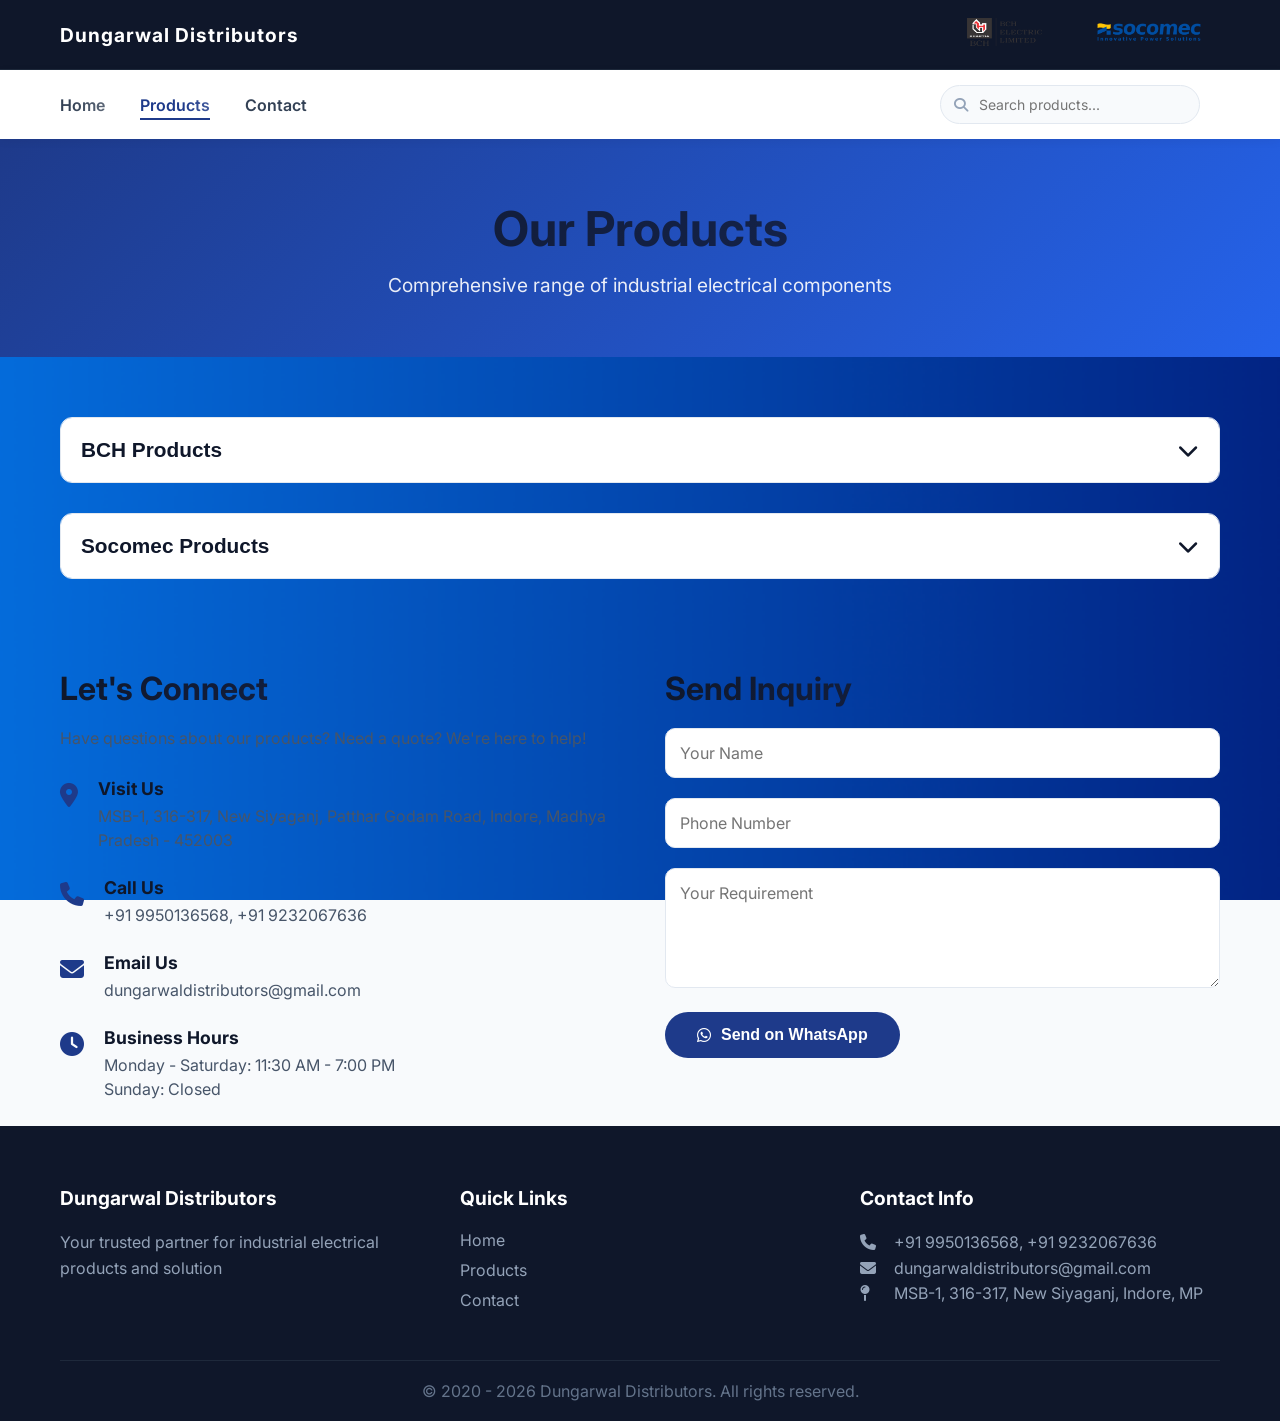
==== commit cd286de7: "Update print statement from 'Hello' to 'Goodbye'" ====
--- a/products.html
+++ b/products.html
@@ -93,38 +93,41 @@
 @media (max-width: 600px) {
 
   .products-grid {
-    grid-template-columns: repeat(2, 1fr);
+    grid-template-columns: 1fr;
     gap: 14px;
     align-items: stretch;
   }
 
   .product-card {
-    min-height: 240px;
-    height: 100%;
-    padding: 12px 10px;
+    min-height: 140px;
+    height: auto;
+    padding: 12px;
     display: flex;
-    flex-direction: column;
+    flex-direction: row;
+    align-items: center;
+    text-align: left;
+    gap: 12px;
   }
 
   .product-card .product-image {
-    height: 100px;
+    width: 90px;
+    height: 90px;
+    margin-bottom: 0;
     flex-shrink: 0;
   }
 
   .product-card h3 {
-    font-size: 0.82rem;
-    line-height: 1.25;
-    min-height: 42px;
-    display: flex;
-    align-items: center;
-    justify-content: center;
-    text-align: center;
+    font-size: 0.9rem;
+    min-height: auto;
+    display: block;
+    text-align: left;
+    margin: 0 0 6px 0;
   }
 
   .product-card p {
-    font-size: 0.7rem;
-    line-height: 1.3;
-    min-height: 40px;
+    font-size: 0.75rem;
+    min-height: auto;
+    margin: 0;
   }
 }
     
